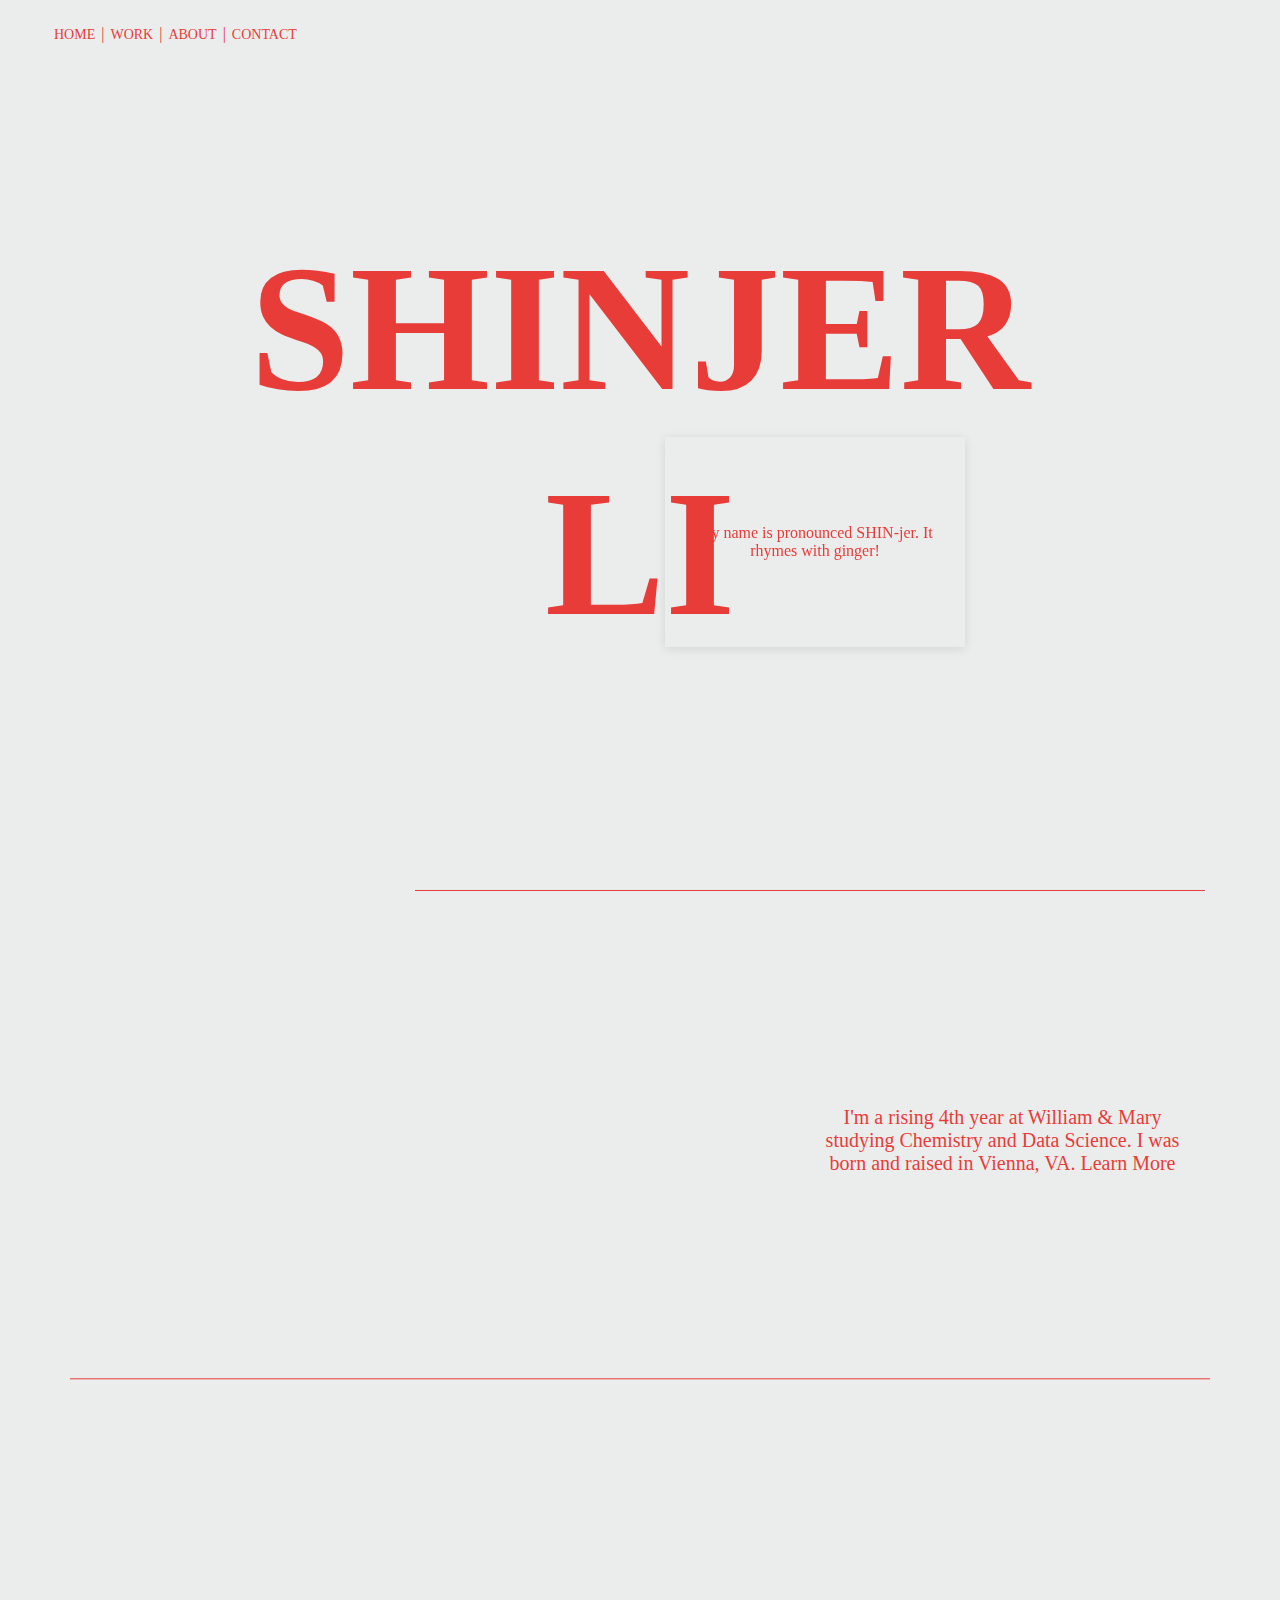
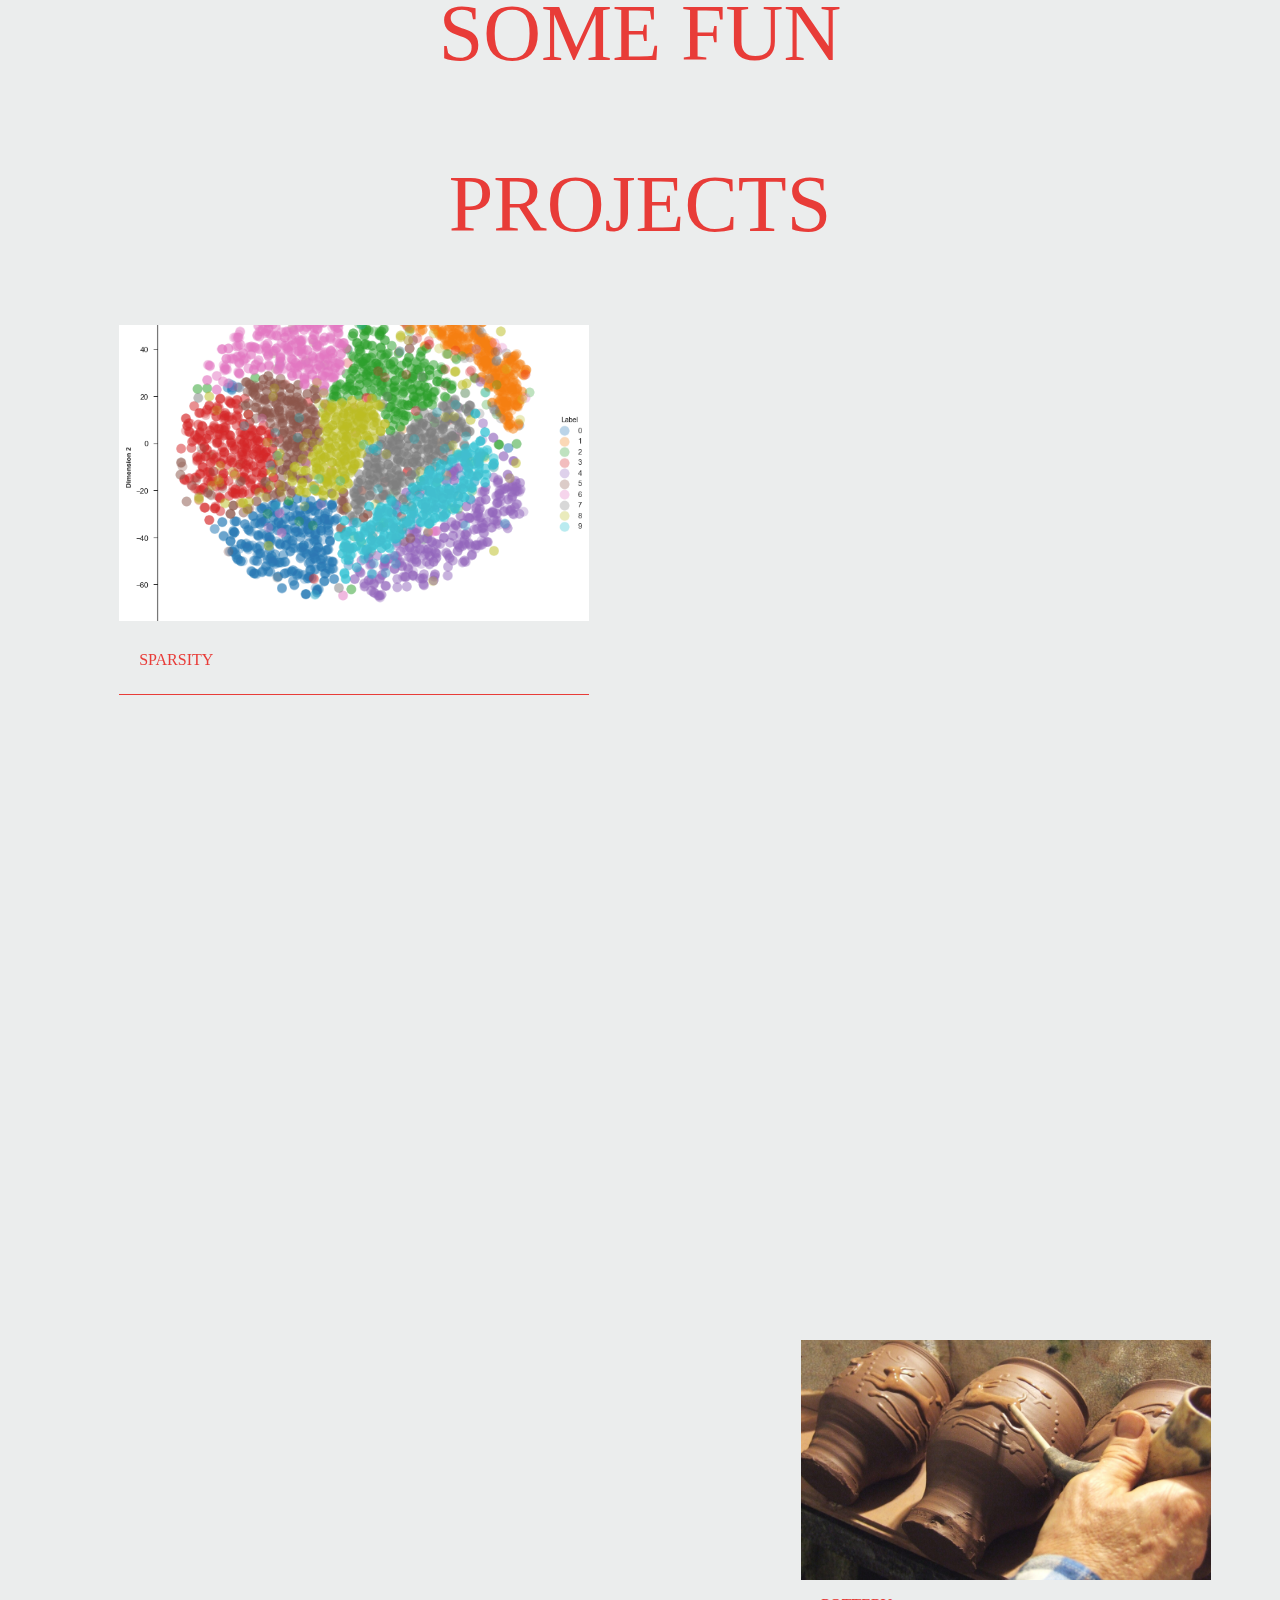
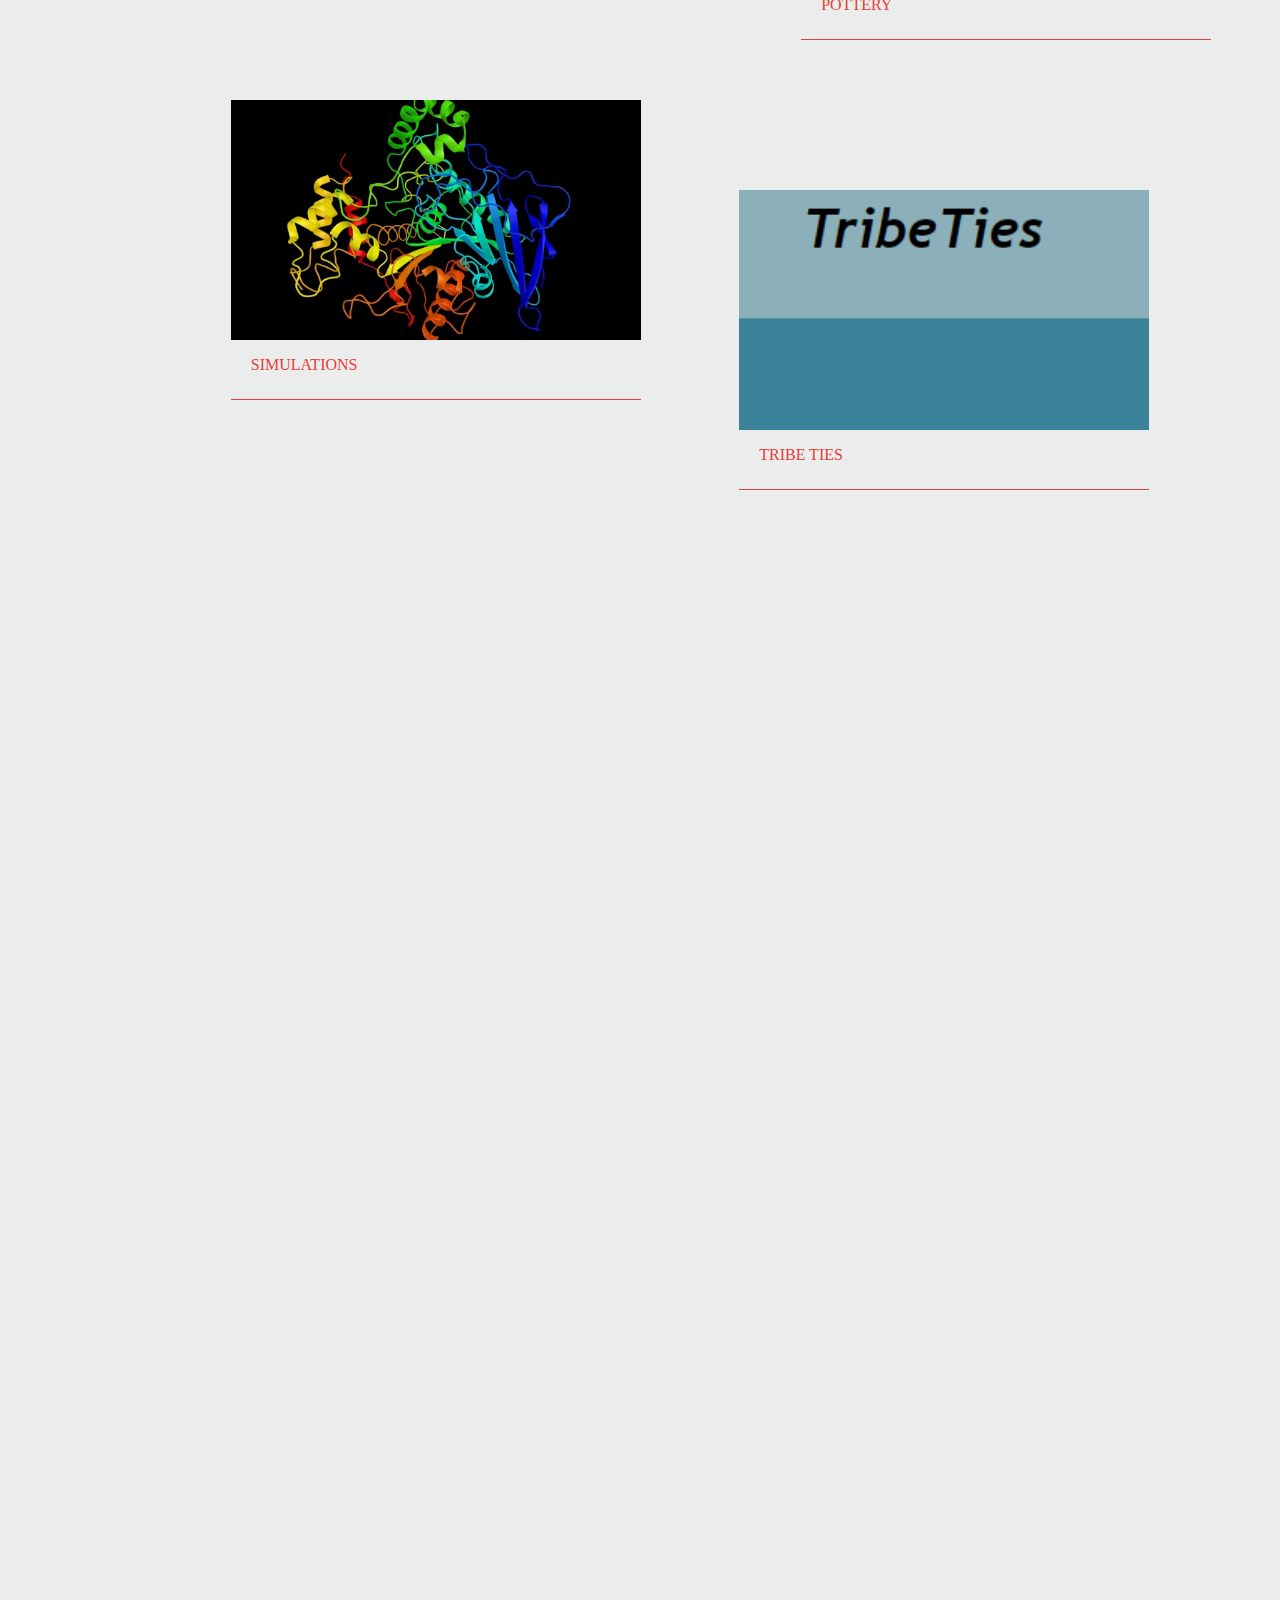
==== index.html @ 1634ab03 "added more projects" ====
<!DOCTYPE html>
<html lang="en">

<head>
    <meta charset="UTF-8">
    <meta name="viewport" content="width=device-width, initial-scale=1.0">
    <title>Color Changing Website with Navigation</title>
    <link rel="stylesheet" href="styles.css">
</head>

<body>
    <header>
        <nav>
            <ul>
                <li><a href="index.html">HOME</a></li>
                <li><a href="work.html">WORK</a></li>
                <li><a href="about.html">ABOUT</a></li>
                <li><a href="contact.html">CONTACT</a></li>
            </ul>
        </nav>
    </header>
    <main>
        <div id="content">
            <h1 id="shinjer">SHIN<span class="highlight">J</span>E<span class="highlight">R</span></h1>
            <h1 id="li">LI</h1>
            <div id="rect-one">
                <p>My name is pronounced SHIN-jer. It rhymes with ginger!</p>
            </div>
            <div class="spacer"></div>
            <div id="rect-two">
                <div class="google-maps">
                    <!-- Replace 'path/to/image.jpg' with the actual path to your image -->
                    <iframe src="https://www.google.com/maps/embed?pb=!1m18!1m12!1m3!1d236309.97588151222!2d-77.24755934429285!3d38.90389810116761!2m3!1f0!2f0!3f0!3m2!1i1024!2i768!4f13.1!3m3!1m2!1s0x89b649671c566aef%3A0x2fc10cb0571036ba!2sVienna%2C%20VA%2022180!5e0!3m2!1sen!2sus!4v1723239219614!5m2!1sen!2sus" width="350" height="450" style="border:0;" allowfullscreen="" loading="lazy" referrerpolicy="no-referrer-when-downgrade"></iframe>
                </div>
                <div class="text-container">
                    <p>I'm a rising 4th year at William & Mary studying Chemistry and Data Science. I was born and raised in Vienna, VA. Learn More</p>
                </div>
            </div>
            <div id="rect-three">
                <p>SOME FUN</p>
                <p>PROJECTS</p>
            </div>
            <!-- Sparsity, pottery, MDSim, tribeties-->
            <div id="sparsity-box">
                <p>SPARSITY</p>
            </div>
            <div id="pottery-box">
                <p>POTTERY</p>
            </div>
            <div id="mdsim-box">
                <p>SIMULATIONS</p>
            </div>
            <div id="tribeties-box">
                <p>TRIBE TIES</p>
            </div>



        </div>
    </main>
    <div id="ripple-container"></div>
    <script src="script.js"></script>
</body>

</html>
---- styles.css ----
html {
    scroll-behavior: smooth;
}

body {
    font-family: Georgia, 'Times New Roman', Times, serif;
    margin: 0;
    padding: 0;
    transition: background-color 0.5s, color 0.5s;
    overflow-x: hidden;
    min-height: 100vh;
    display: flex;
    flex-direction: column;
    position: relative; 
    z-index: 0; 
    height: 800vh;
}

header {
    position: fixed;
    top: 0;
    left: 0;
    width: 100%;
    z-index: 1000;
    transition: background-color 0.5s, color 0.5s;
}

header::after {
    content: "";
    position: absolute;
    bottom: 0;
    left: 5%;
    width: 90%;
    height: 1.5px; /* Adjust the height of the line */
    background-color: var(--first-rect-font); /* Adjust the color of the line */
    transform: scaleY(0); /* Initially hide the line */
    transition: background-color 0.5s, color 0.5s; /* Smooth transition */
    z-index: -1; /* Place it behind other header content */
}

header.scrolled::after {
    transform: scaleY(1); /* Show the line when scrolled */
}


nav ul {
    list-style-type: none;
    padding: 0 0 0 -40px;
    margin: 12px;
    display: flex;
    justify-content: flex-start;
}

nav ul li {
    margin: 0 2px; /* Reduced margin to bring headers closer together */
}

nav ul li:not(:last-child)::after {
    content: " | "; /* Adds the | separator after each list item except the last */
    margin-left: 2px; /* Adjust the space between the text and the | */
    margin-right: 2px; /* Adjust the space after the | */
}

nav ul li a {
    text-decoration: none;
    color: inherit;
    padding: 15px 0px;
    display: inline-block;
    font-size: 14px; /* Adjusts the font size */
}



main {
    flex-grow: 1;
    padding: 80px 20px 20px;
    position: relative;
}

#content {
    text-align: center;
    position: relative;
    /* z-index: 2; */
}

#shinjer {
    position: fixed;
    left: 50%;
    transform: translateX(-50%);
    margin: 0;
    font-size: 180px;
    z-index: 1; /* Behind the rectangle but above the background */
    top: 25%;
    /* color: transparent; */
    -webkit-text-stroke: 0px var(--first-rect-font); /* Adds a black outline to the text */
}

#li {
    position: fixed;
    left: 50%;
    transform: translateX(-50%);
    margin: 0;
    font-size: 180px;
    z-index: 3; /* Behind the rectangle but above the background */
    top: 50%;
    /* color: transparent; */
    -webkit-text-stroke: 0px var(--first-rect-font); /* Adds a black outline to the text */
}


/*
.highlight {
    position: relative;
    color: blue;
    /* z-index: 5; Above the rectangle */


#rect-one {
    width: 300px; /* Set the width and height to be the same for a sphere */
    height: 210px;
    right: 0;
    background-color: var(--first-rect-bg); /* Color of the sphere */
    color: var(--first-rect-font);
    position: relative; /* Ensures it is fixed to the right side of the screen */
    top: 50%; /* Center vertically based on the top position */
    transform: translateX(215%) translateY(170%); /* Center it vertically */
    z-index: 2; /* Ensures the sphere covers the fixed text */
    display: flex;
    align-items: center;
    justify-content: justify;
    box-shadow: 0 2px 10px rgba(0, 0, 0, 0.1);
    padding: 20px; /* Padding inside the rectangle */
    box-sizing: border-box;
    transition: background-color 0.5s, color 0.5s;
}

.spacer {
    height: -100px; /* Height of the space */
}

#rect-two {
    margin-top: -250px;
    width: 790px;
    height: 500px;
    right: 0;
    background-color: var(--first-rect-bg);
    color: var(--first-rect-font);
    position: relative;
    transform: translateX(50%) translateY(170%);
    z-index: 4;
    display: flex;
    /* box-shadow: 0 2px 10px rgba(0, 0, 0, 0.1); */
    padding: 20px;
    box-sizing: border-box;
    overflow: hidden; /* Hide content that overflows the container */
    font-size: 20px;
    text-align: left;
    justify-content: flex-start;
    align-items: flex-start; 
    transition: background-color 0.5s, color 0.5s;
}

#rect-two::before {
    content: '';
    position: absolute;
    left: 50%;
    width: 100vw;
    height: 1px;
    background-color: var(--first-rect-font); /* Adjust color as needed */
    transform: translateX(-50%);
    top: 0;
    transition: background-color 0.5s, color 0.5s;
}


.google-maps {
    flex: 1;
    height: 100%;
    overflow: hidden; /* Ensure the image fits within its container */
}

.google-maps img {
    width: 110%;
    height: auto; /* Maintain aspect ratio */
    display: block; /* Remove bottom space under the image */
}

.text-container {
    flex: 1;
    height: 100%;
    display: flex;
    align-items: center;
    justify-content: center;
    padding-left: 20px; /* Optional: Adjust spacing between image and text */
    overflow: hidden; /* Hide overflow text if any */
    text-align: center; /* Center text horizontally */
}

#rect-three {
    padding-top: 130px;
    width: 1200px;
    height: 700px;
    background-color: var(--first-rect-bg);
    color: var(--first-rect-font);
    position: relative;
    top: 50%; 
    left: 50%;
    transform: translateX(-50%) translateY(95%);
    z-index: 5;
    display: block;
    align-items: center;
    justify-content: center;
    font-size: 80px;
    transition: background-color 0.5s, color 0.5s;
}

#rect-three::before {
    content: '';
    position: absolute;
    left: 2.5%;
    width: 95%;
    height: 1px;
    background-color: var(--first-rect-font);
    top: 0;
}

#sparsity-box {
    width: 470px;
    height: 370px;
    background-color: var(--first-rect-bg);
    color: var(--first-rect-font);
    position: relative;
    top: 50%;
    left: 8%;
    /* transform: translateY(300%); */
    z-index: 6;
    display: flex;
    align-items: flex-end;
    justify-content: left;
    /* box-shadow: 0 2px 10px rgba(0, 0, 0, 0.1); */
    padding: 10px;
    padding-left: 20px;
    box-sizing: border-box;
    overflow: hidden;
    transition: background-color 0.5s, color 0.5s;
}

#sparsity-box::before {
    content: '';
    position: absolute;
    top: 0;
    left: 0;
    right: 0;
    height: 80%; /* Adjust this value to control the image height */
    background: url('tsne.png') no-repeat center center;
    background-size: cover;
    z-index: -1;
}

#sparsity-box::after {
    content: '';
    position: absolute;
    bottom: 0;
    left: 0;
    width: 100%;
    height: 1.5px;
    background-color: var(--first-rect-font); /* Use the font color for the line */
    z-index: 1;
    transition: background-color 0.5s, color 0.5s;
}

#pottery-box {
    width: 410px;
    height: 300px;
    background-color: var(--first-rect-bg);
    color: var(--first-rect-font);
    position: relative;
    top: 50%;
    left: 63%;
    transform: translateY(400%);
    z-index: 6;
    display: flex;
    align-items: flex-end;
    justify-content: left;
    /* box-shadow: 0 2px 10px rgba(0, 0, 0, 0.1); */
    padding: 10px;
    padding-left: 20px;
    box-sizing: border-box;
    overflow: hidden;
    transition: background-color 0.5s, color 0.5s;
}

#pottery-box::before {
    content: '';
    position: absolute;
    top: 0;
    left: 0;
    right: 0;
    height: 80%; /* Adjust this value to control the image height */
    background: url('pottery.jpg') no-repeat center center;
    background-size: cover;
    z-index: -1;
}

#pottery-box::after {
    content: '';
    position: absolute;
    bottom: 0;
    left: 0;
    width: 100%;
    height: 1.5px;
    background-color: var(--first-rect-font); /* Use the font color for the line */
    z-index: 1;
    transition: background-color 0.5s, color 0.5s;
}

#mdsim-box {
    width: 410px;
    height: 300px;
    background-color: var(--first-rect-bg);
    color: var(--first-rect-font);
    position: relative;
    top: 50%;
    left: 17%;
    transform: translateY(420%);
    z-index: 6;
    display: flex;
    align-items: flex-end;
    justify-content: left;
    /* box-shadow: 0 2px 10px rgba(0, 0, 0, 0.1); */
    padding: 10px;
    padding-left: 20px;
    box-sizing: border-box;
    overflow: hidden;
    transition: background-color 0.5s, color 0.5s;
}

#mdsim-box::before {
    content: '';
    position: absolute;
    top: 0;
    left: 0;
    right: 0;
    height: 80%; /* Adjust this value to control the image height */
    background: url('protein.png') no-repeat center center;
    background-size: cover;
    z-index: -1;
}

#mdsim-box::after {
    content: '';
    position: absolute;
    bottom: 0;
    left: 0;
    width: 100%;
    height: 1.5px;
    background-color: var(--first-rect-font); /* Use the font color for the line */
    z-index: 1;
    transition: background-color 0.5s, color 0.5s;
}

#tribeties-box {
    width: 410px;
    height: 300px;
    background-color: var(--first-rect-bg);
    color: var(--first-rect-font);
    position: relative;
    top: 50%;
    left: 58%;
    transform: translateY(350%); 
    /* transformY was 350% when relative */
    z-index: 6;
    display: flex;
    align-items: flex-end;
    justify-content: left;
    /* box-shadow: 0 2px 10px rgba(0, 0, 0, 0.1); */
    padding: 10px;
    padding-left: 20px;
    box-sizing: border-box;
    overflow: hidden;
    transition: background-color 0.5s, color 0.5s;
}

#tribeties-box::before {
    content: '';
    position: absolute;
    top: 0;
    left: 0;
    right: 0;
    height: 80%; /* Adjust this value to control the image height */
    background: url('tribeties.png') no-repeat center center;
    background-size: cover;
    z-index: -1;
}

#tribeties-box::after {
    content: '';
    position: absolute;
    bottom: 0;
    left: 0;
    width: 100%;
    height: 1.5px;
    background-color: var(--first-rect-font); /* Use the font color for the line */
    z-index: 1;
    transition: background-color 0.5s, color 0.5s;
}

.scroll-container {
    height: 100vh; /* Adjust as needed */
    overflow-y: scroll;
    scroll-behavior: smooth;
}

#ripple-container {
    position: fixed;
    top: 0;
    left: 0;
    width: 100%;
    height: 100%;
    pointer-events: none;
    z-index: 999;
}

.ripple {
    position: absolute;
    border: 2px solid;
    border-radius: 50%;
    animation: ripple-effect 0.5s linear;
    opacity: 0.5;
}

@keyframes ripple-effect {
    to {
        transform: scale(15);
        opacity: 0;
    }
}

/* Custom Scrollbar */
::-webkit-scrollbar {
    width: 12px;
}

::-webkit-scrollbar-thumb {
    background-color: var(--scrollbar-thumb); /* Thumb color matches the font */
    border-radius: 0; /* Rectangular shape */
    border: 3px solid transparent; /* Space between the thumb and track */
    background-clip: padding-box; /* Ensures thumb remains within bounds */
}

::-webkit-scrollbar-track {
    background-color: var(--scrollbar-bg); /* Track color matches the background */
}

/* Firefox support */
body {
    scrollbar-color: var(--scrollbar-thumb) var(--scrollbar-bg); /* Thumb color and track color */
    scrollbar-width: thin;
}
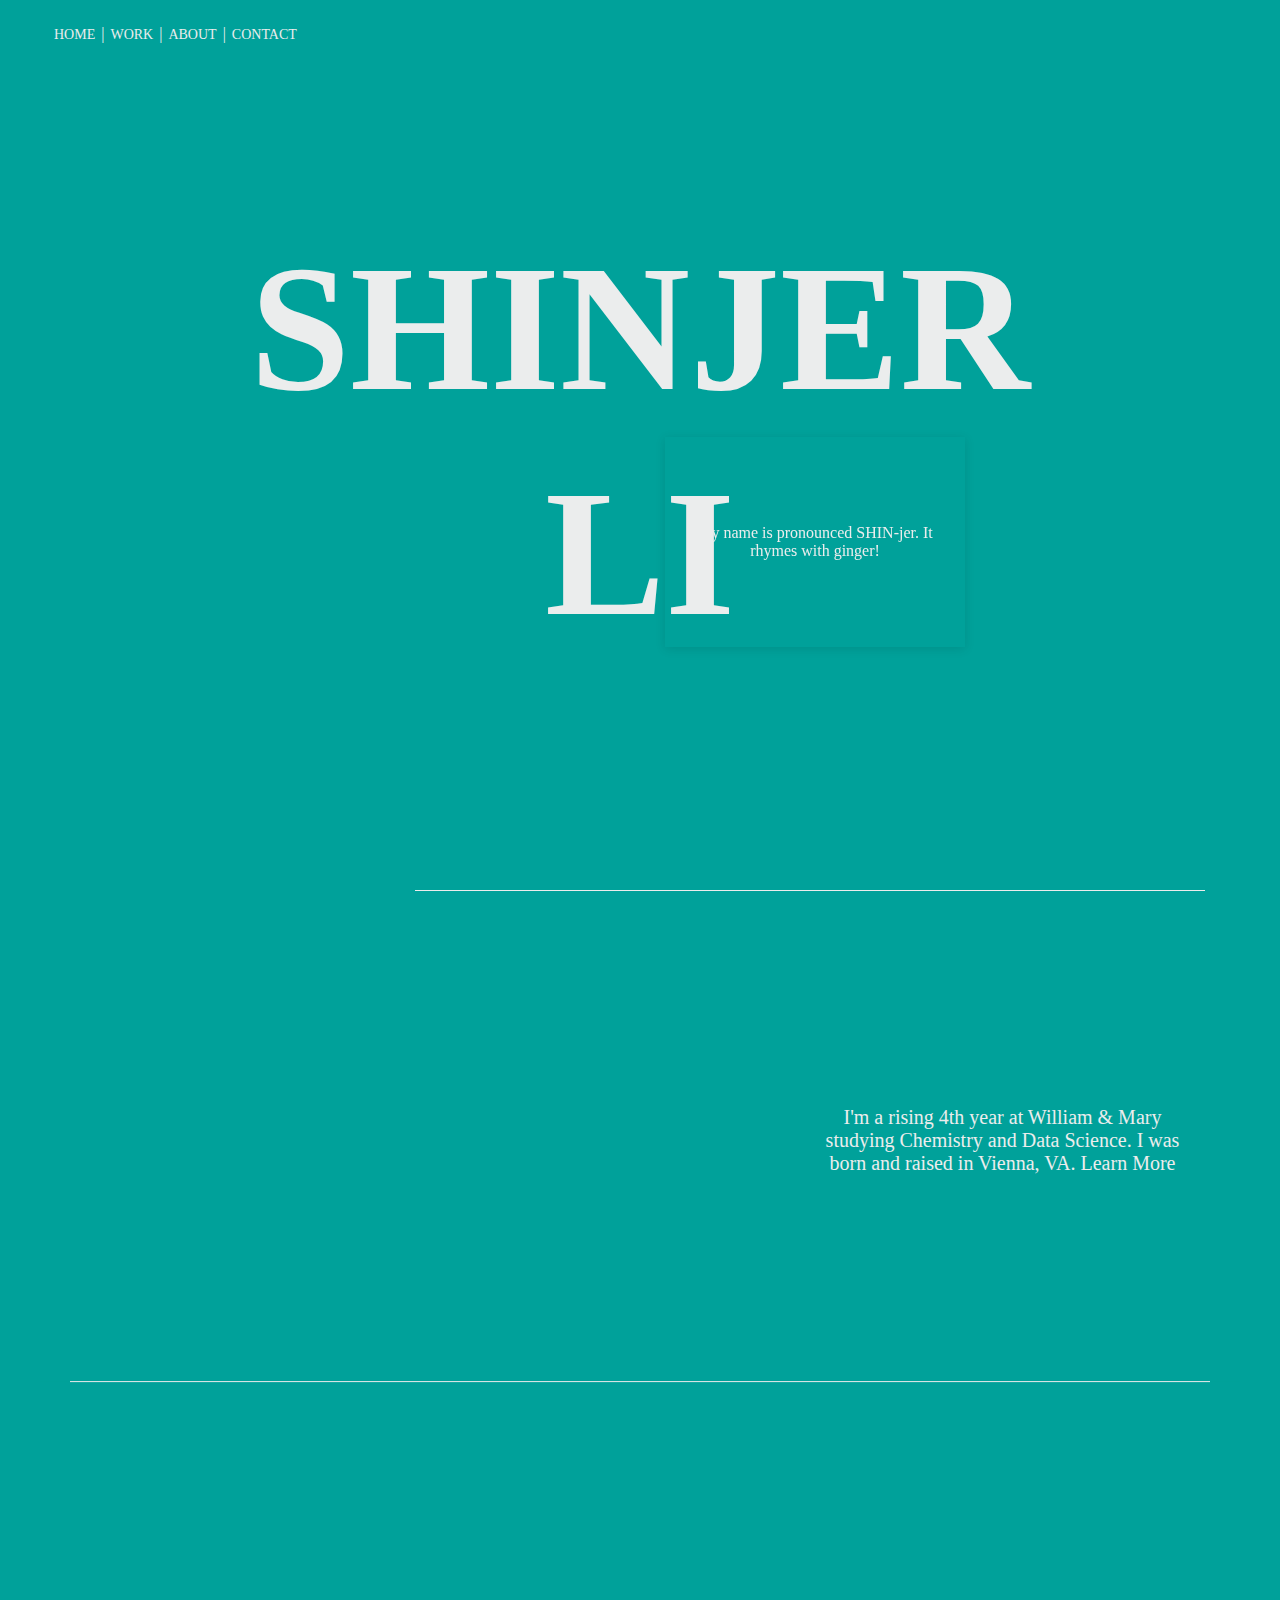
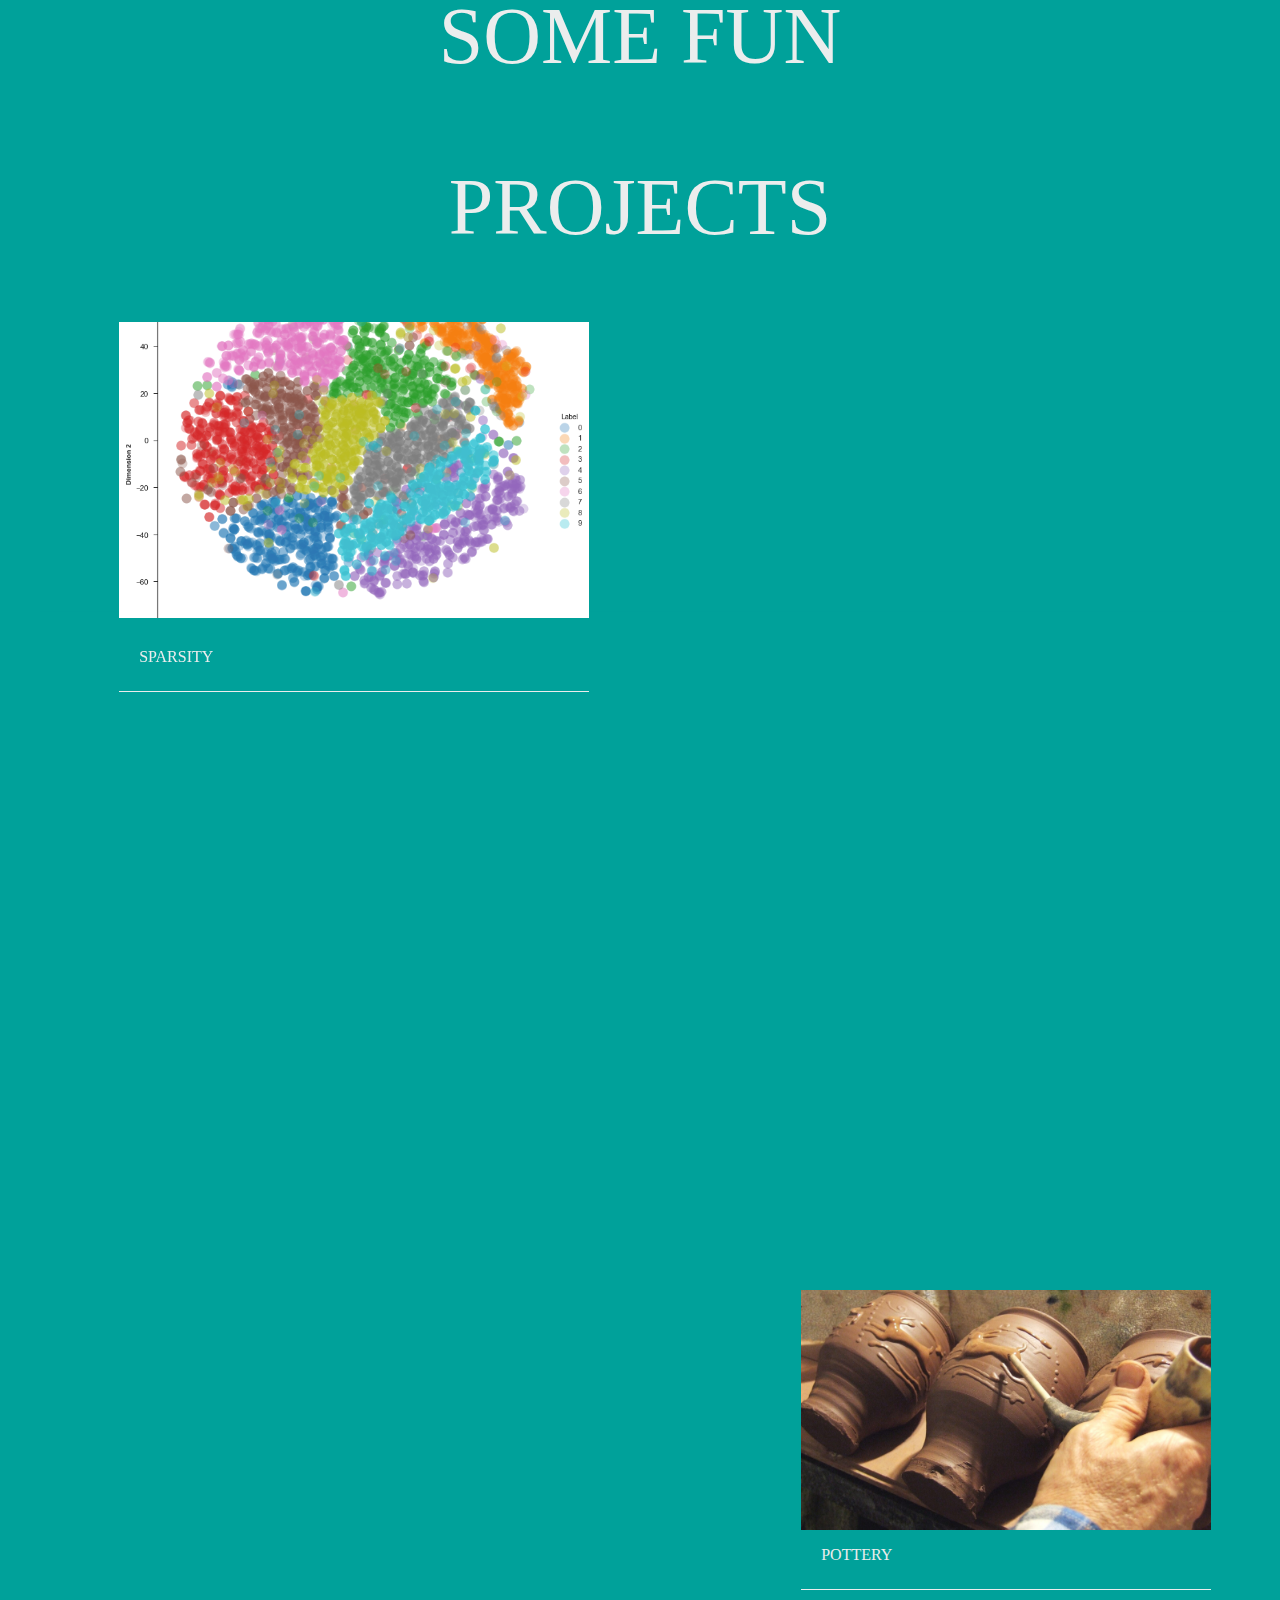
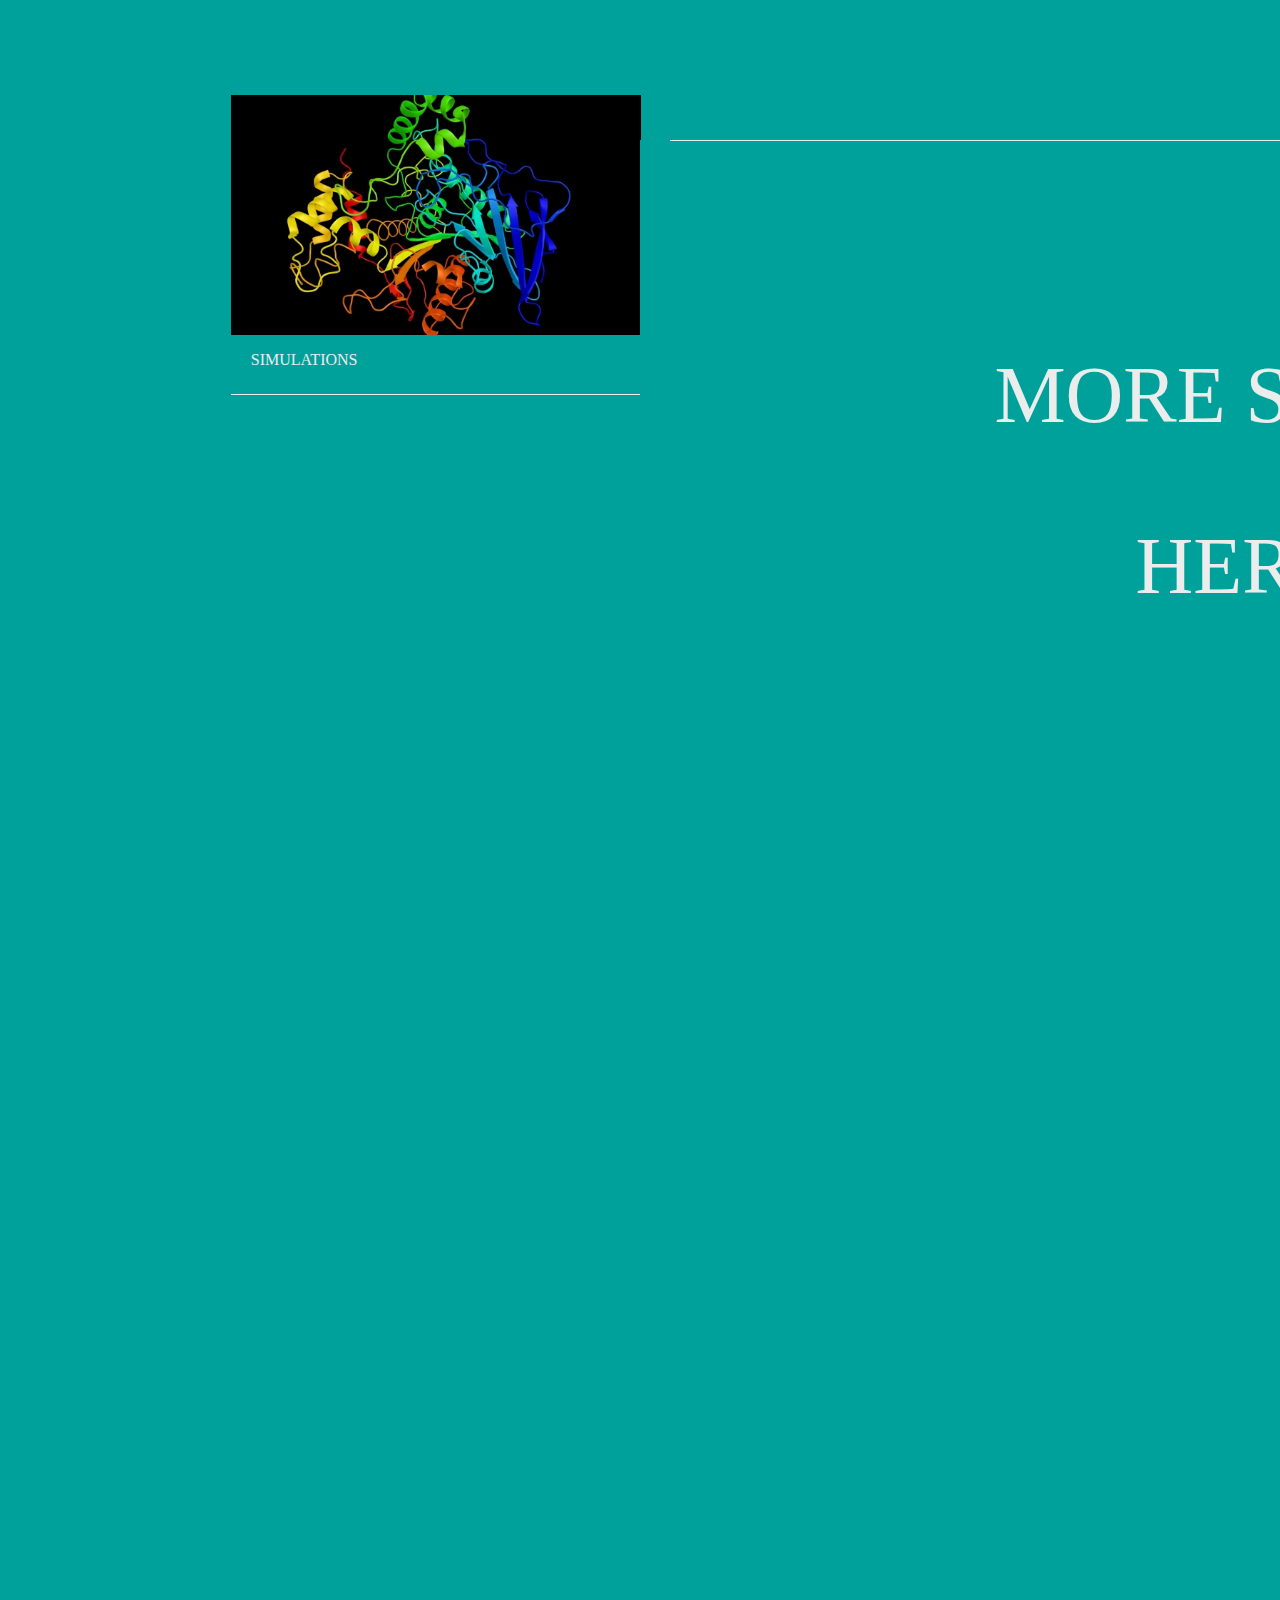
==== commit da48157a: "fixed scrolling" ====
--- a/index.html
+++ b/index.html
@@ -26,7 +26,7 @@
             <div id="rect-one">
                 <p>My name is pronounced SHIN-jer. It rhymes with ginger!</p>
             </div>
-            <div class="spacer"></div>
+            <div class="spacer1"></div>
             <div id="rect-two">
                 <div class="google-maps">
                     <!-- Replace 'path/to/image.jpg' with the actual path to your image -->
@@ -53,6 +53,11 @@
             <div id="tribeties-box">
                 <p>TRIBE TIES</p>
             </div>
+            <div class="spacer2"></div>
+            <div id="rect-four">
+                <p>MORE STUFF</p>
+                <p>HERE</p>
+            </div>
 
 
 
--- a/styles.css
+++ b/styles.css
@@ -13,7 +13,7 @@
     flex-direction: column;
     position: relative; 
     z-index: 0; 
-    height: 800vh;
+    height: 900vh;
 }
 
 header {
@@ -134,8 +134,12 @@
     transition: background-color 0.5s, color 0.5s;
 }
 
-.spacer {
-    height: -100px; /* Height of the space */
+.spacer1 {
+    height: 700px; /* Height of the space */
+}
+
+.spacer2 {
+    height: -20px; /* Height of the space */
 }
 
 #rect-two {
@@ -146,7 +150,7 @@
     background-color: var(--first-rect-bg);
     color: var(--first-rect-font);
     position: relative;
-    transform: translateX(50%) translateY(170%);
+    transform: translateX(50%) translateY(30%);
     z-index: 4;
     display: flex;
     /* box-shadow: 0 2px 10px rgba(0, 0, 0, 0.1); */
@@ -205,7 +209,7 @@
     position: relative;
     top: 50%; 
     left: 50%;
-    transform: translateX(-50%) translateY(95%);
+    /* transform: translateX(-50%) translateY(95%); */
     z-index: 5;
     display: block;
     align-items: center;
@@ -277,7 +281,7 @@
     position: relative;
     top: 50%;
     left: 63%;
-    transform: translateY(400%);
+    transform: translateY(150%);
     z-index: 6;
     display: flex;
     align-items: flex-end;
@@ -322,7 +326,7 @@
     position: relative;
     top: 50%;
     left: 17%;
-    transform: translateY(420%);
+    transform: translateY(185%);
     z-index: 6;
     display: flex;
     align-items: flex-end;
@@ -360,15 +364,14 @@
 }
 
 #tribeties-box {
-    width: 410px;
+    width: 330px;
     height: 300px;
     background-color: var(--first-rect-bg);
     color: var(--first-rect-font);
     position: relative;
     top: 50%;
     left: 58%;
-    transform: translateY(350%); 
-    /* transformY was 350% when relative */
+    transform: translateY(120%); 
     z-index: 6;
     display: flex;
     align-items: flex-end;
@@ -405,11 +408,35 @@
     transition: background-color 0.5s, color 0.5s;
 }
 
-.scroll-container {
-    height: 100vh; /* Adjust as needed */
-    overflow-y: scroll;
-    scroll-behavior: smooth;
-}
+#rect-four {
+    padding-top: 130px;
+    width: 1200px;
+    height: 700px;
+    background-color: var(--first-rect-bg);
+    color: var(--first-rect-font);
+    position: relative;
+    top: 50%; 
+    left: 50%;
+    /* transform: translateX(-50%) translateY(175%); */
+    z-index: 7;
+    display: block;
+    align-items: center;
+    justify-content: center;
+    font-size: 80px;
+    transition: background-color 0.5s, color 0.5s;
+}
+
+#rect-four::before {
+    content: '';
+    position: absolute;
+    left: 2.5%;
+    width: 95%;
+    height: 1px;
+    background-color: var(--first-rect-font);
+    top: 0;
+}
+
+
 
 #ripple-container {
     position: fixed;
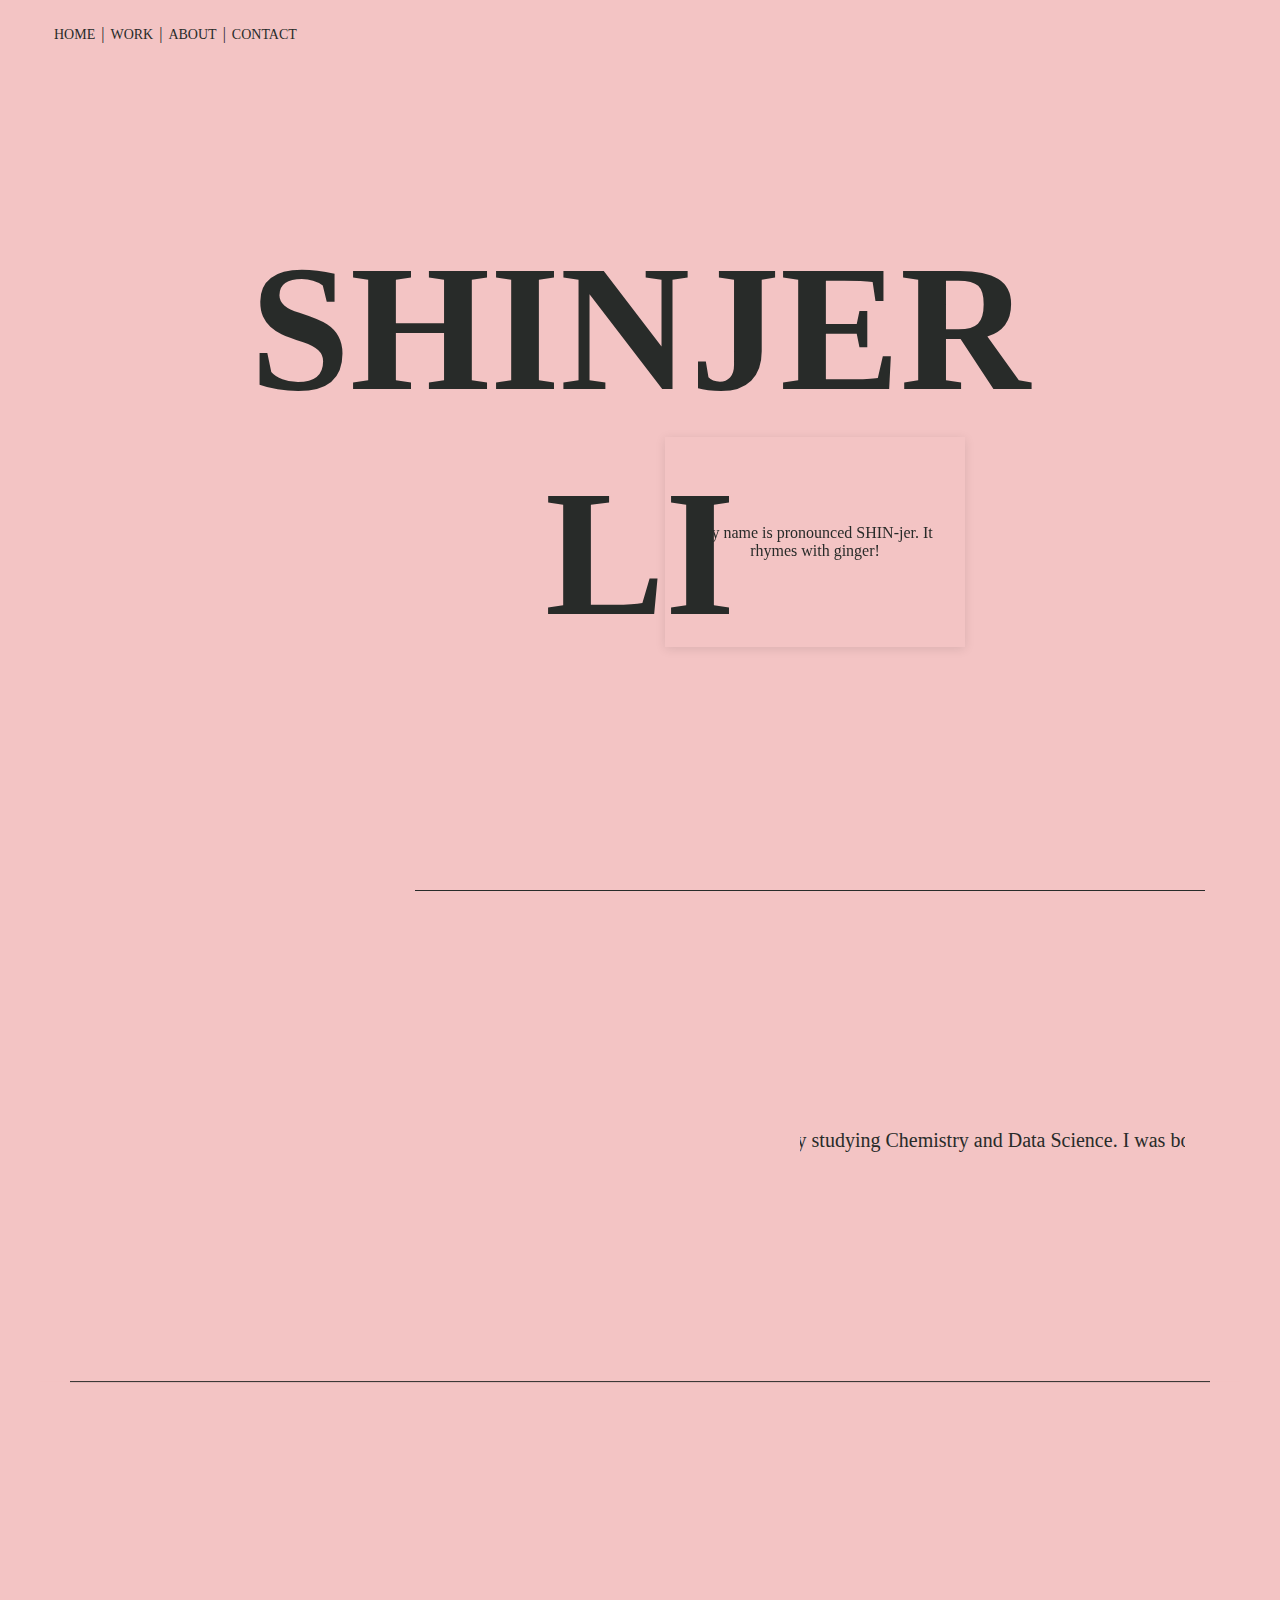
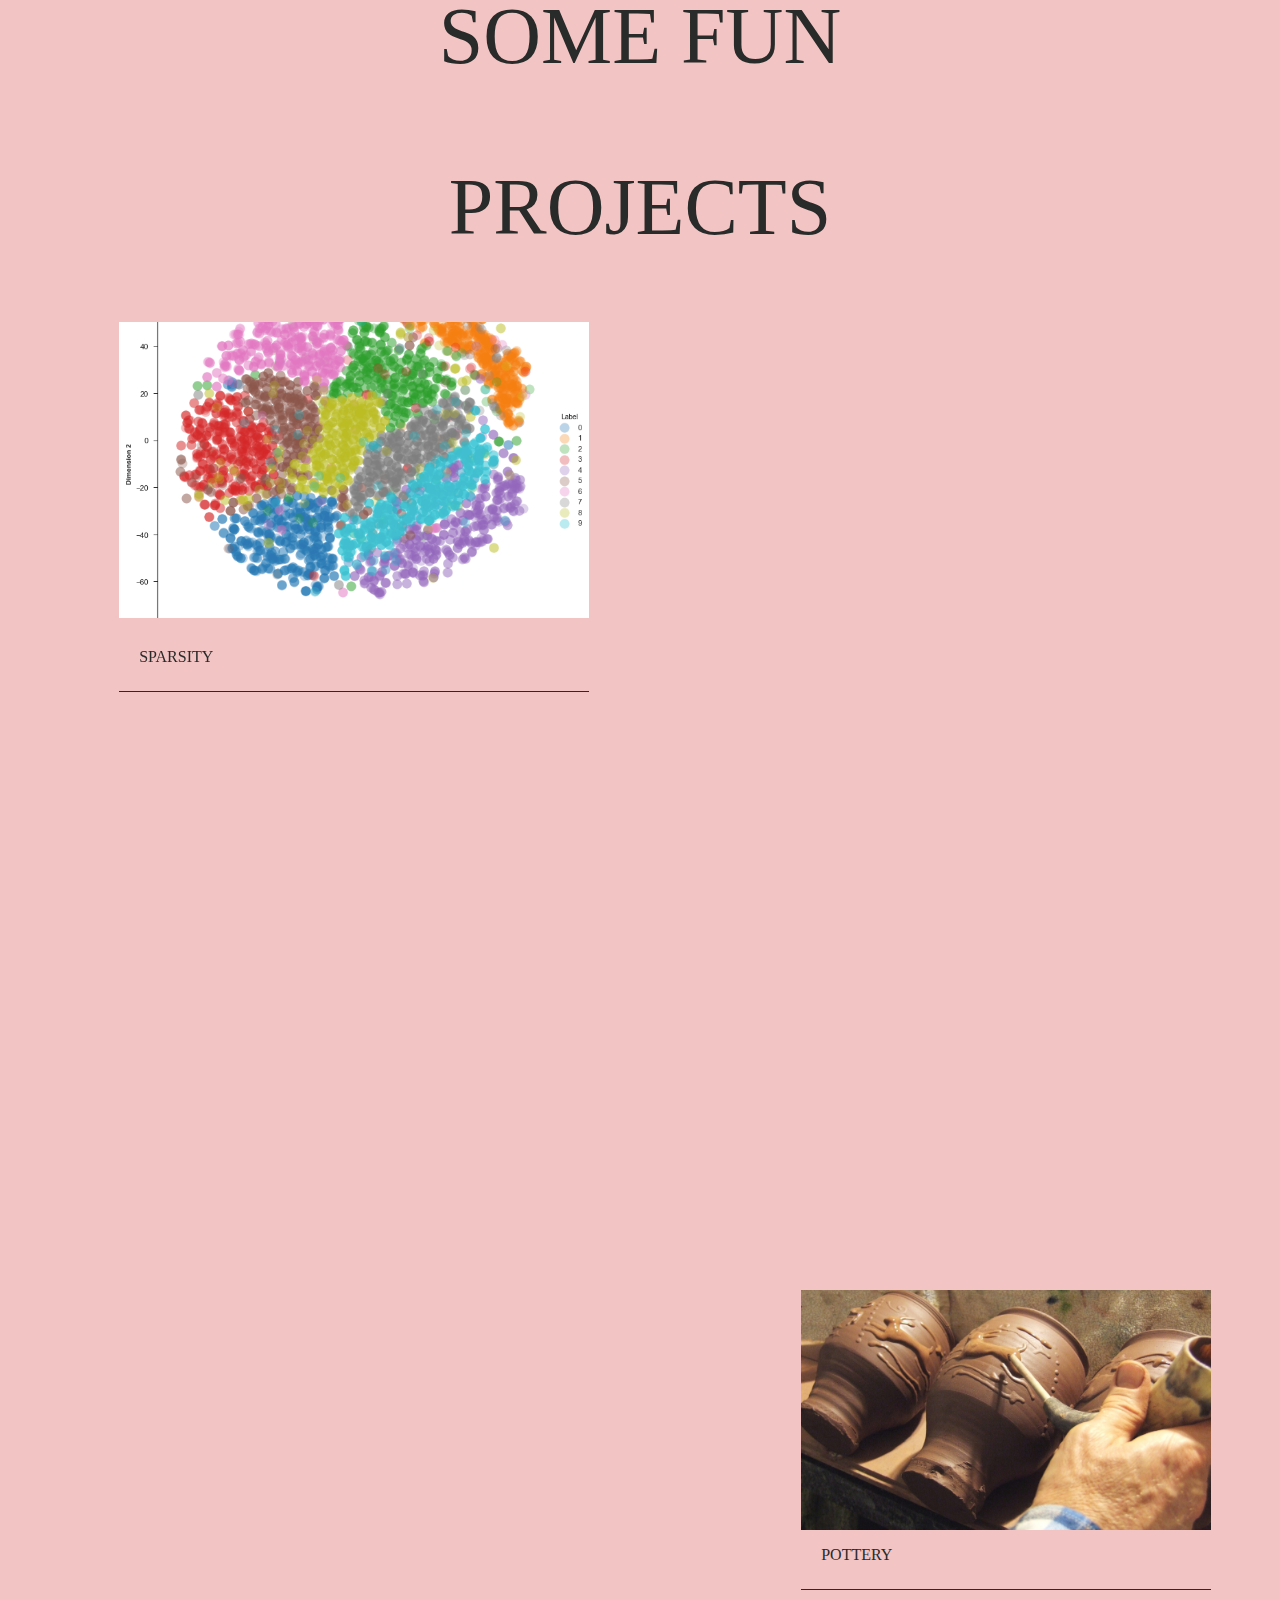
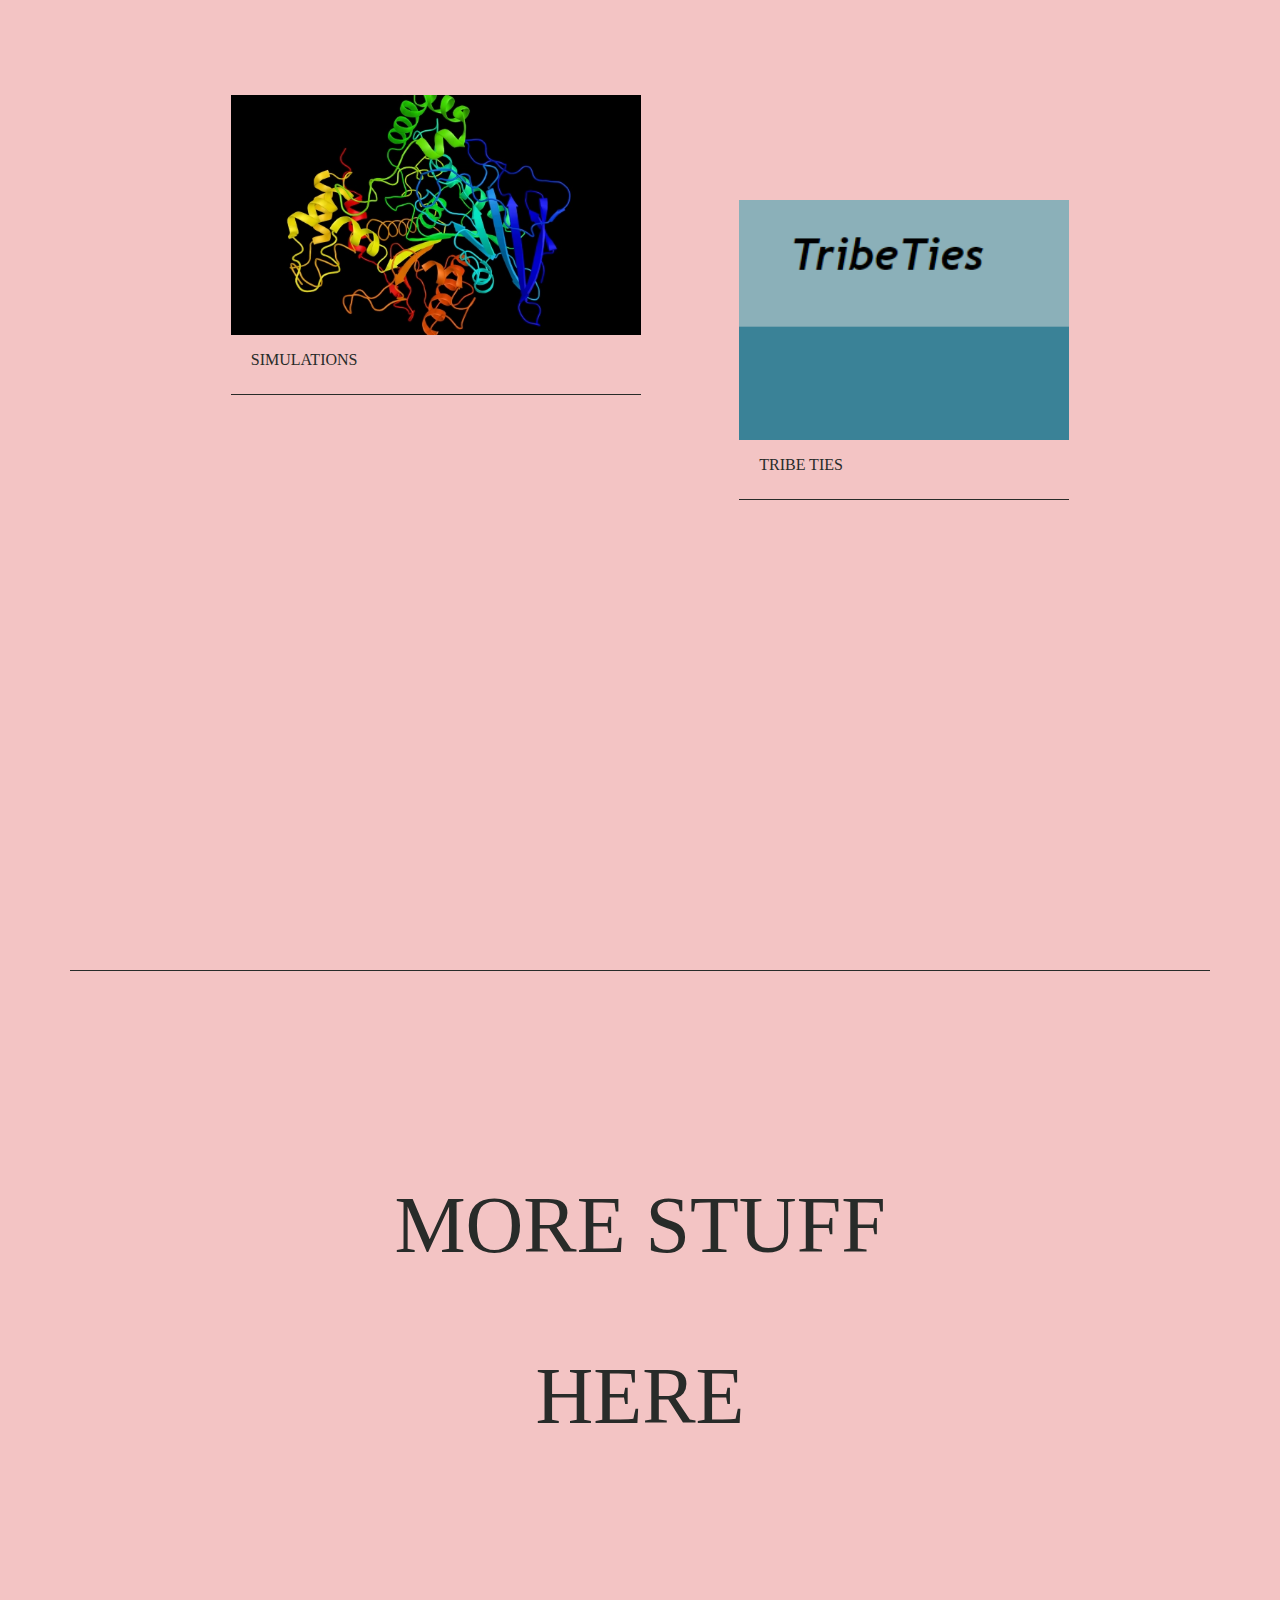
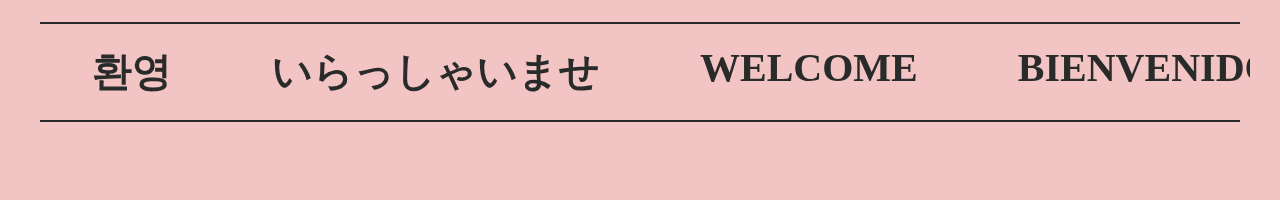
==== commit 4db40a18: "added a welcome" ====
--- a/index.html
+++ b/index.html
@@ -57,7 +57,29 @@
             <div id="rect-four">
                 <p>MORE STUFF</p>
                 <p>HERE</p>
+                <div class="spacer3"></div>
+                <div class="moving-text">
+                    <div class="line1"></div>
+                    <div class="text-container">
+                        <div class="text-group">
+                            <span class="text">WELCOME</span>
+                            <span class="text">BIENVENIDO</span>
+                            <span class="text">欢迎</span>
+                            <span class="text">환영</span>
+                            <span class="text">いらっしゃいませ</span>
+                        </div>
+                        <div class="text-group">
+                            <span class="text">WELCOME</span>
+                            <span class="text">BIENVENIDO</span>
+                            <span class="text">欢迎</span>
+                            <span class="text">환영</span>
+                            <span class="text">いらっしゃいませ</span>
+                        </div>
+                    </div>
+                    <div class="line2"></div>
+                </div>
             </div>
+            
 
 
 
--- a/styles.css
+++ b/styles.css
@@ -13,7 +13,7 @@
     flex-direction: column;
     position: relative; 
     z-index: 0; 
-    height: 900vh;
+    height: 550vh;
 }
 
 header {
@@ -142,6 +142,10 @@
     height: -20px; /* Height of the space */
 }
 
+.spacer3 {
+    height: 100px; /* Height of the space */
+}
+
 #rect-two {
     margin-top: -250px;
     width: 790px;
@@ -160,7 +164,7 @@
     font-size: 20px;
     text-align: left;
     justify-content: flex-start;
-    align-items: flex-start; 
+    align-items: right; 
     transition: background-color 0.5s, color 0.5s;
 }
 
@@ -417,7 +421,7 @@
     position: relative;
     top: 50%; 
     left: 50%;
-    /* transform: translateX(-50%) translateY(175%); */
+    transform: translateX(-50%) translateY(100%);
     z-index: 7;
     display: block;
     align-items: center;
@@ -485,3 +489,56 @@
     scrollbar-width: thin;
 }
 
+.moving-text {
+    position: relative;
+    width: 100%;
+    height: 100px;
+    display: flex;
+    flex-direction: column;
+    justify-content: space-between;
+    align-items: center;
+}
+
+.line1, .line2 {
+    width: 100%;
+    background-color: var(--first-rect-font);
+}
+
+.line1 {
+    height: 1.5px;
+}
+
+.line2 {
+    height: 2px;
+}
+
+.text-container {
+    display: flex;
+    white-space: nowrap;
+    overflow: hidden;
+    width: 100%;
+    position: relative;
+}
+
+.text-group {
+    display: flex;
+    white-space: nowrap;
+    animation: moveText 15s linear infinite;
+    width: max-content; /* Ensure the text-group takes the minimum required width */
+}
+
+.text {
+    font-size: 40px;
+    font-weight: bold;
+    padding: 0 50px;
+}
+
+@keyframes moveText {
+    from {
+        transform: translateX(0);
+    }
+    to {
+        transform: translateX(-100%);
+    }
+}
+
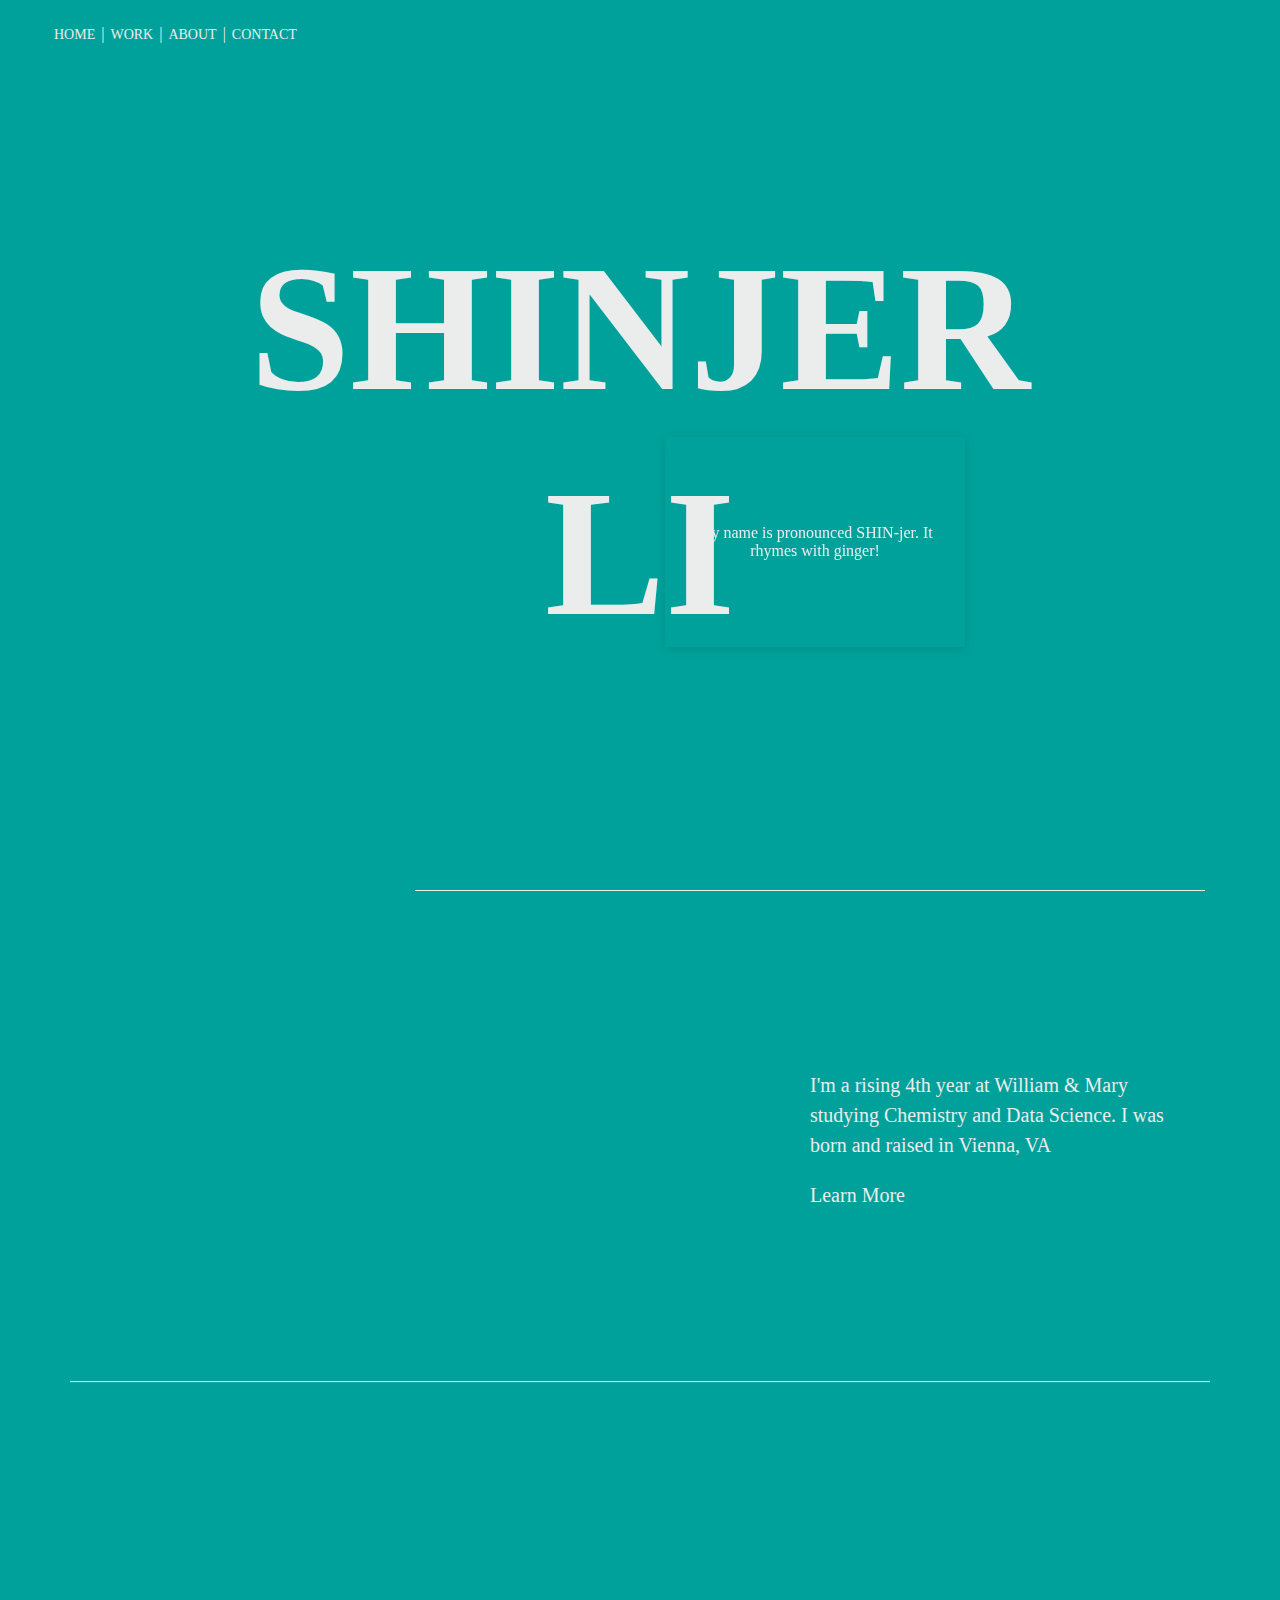
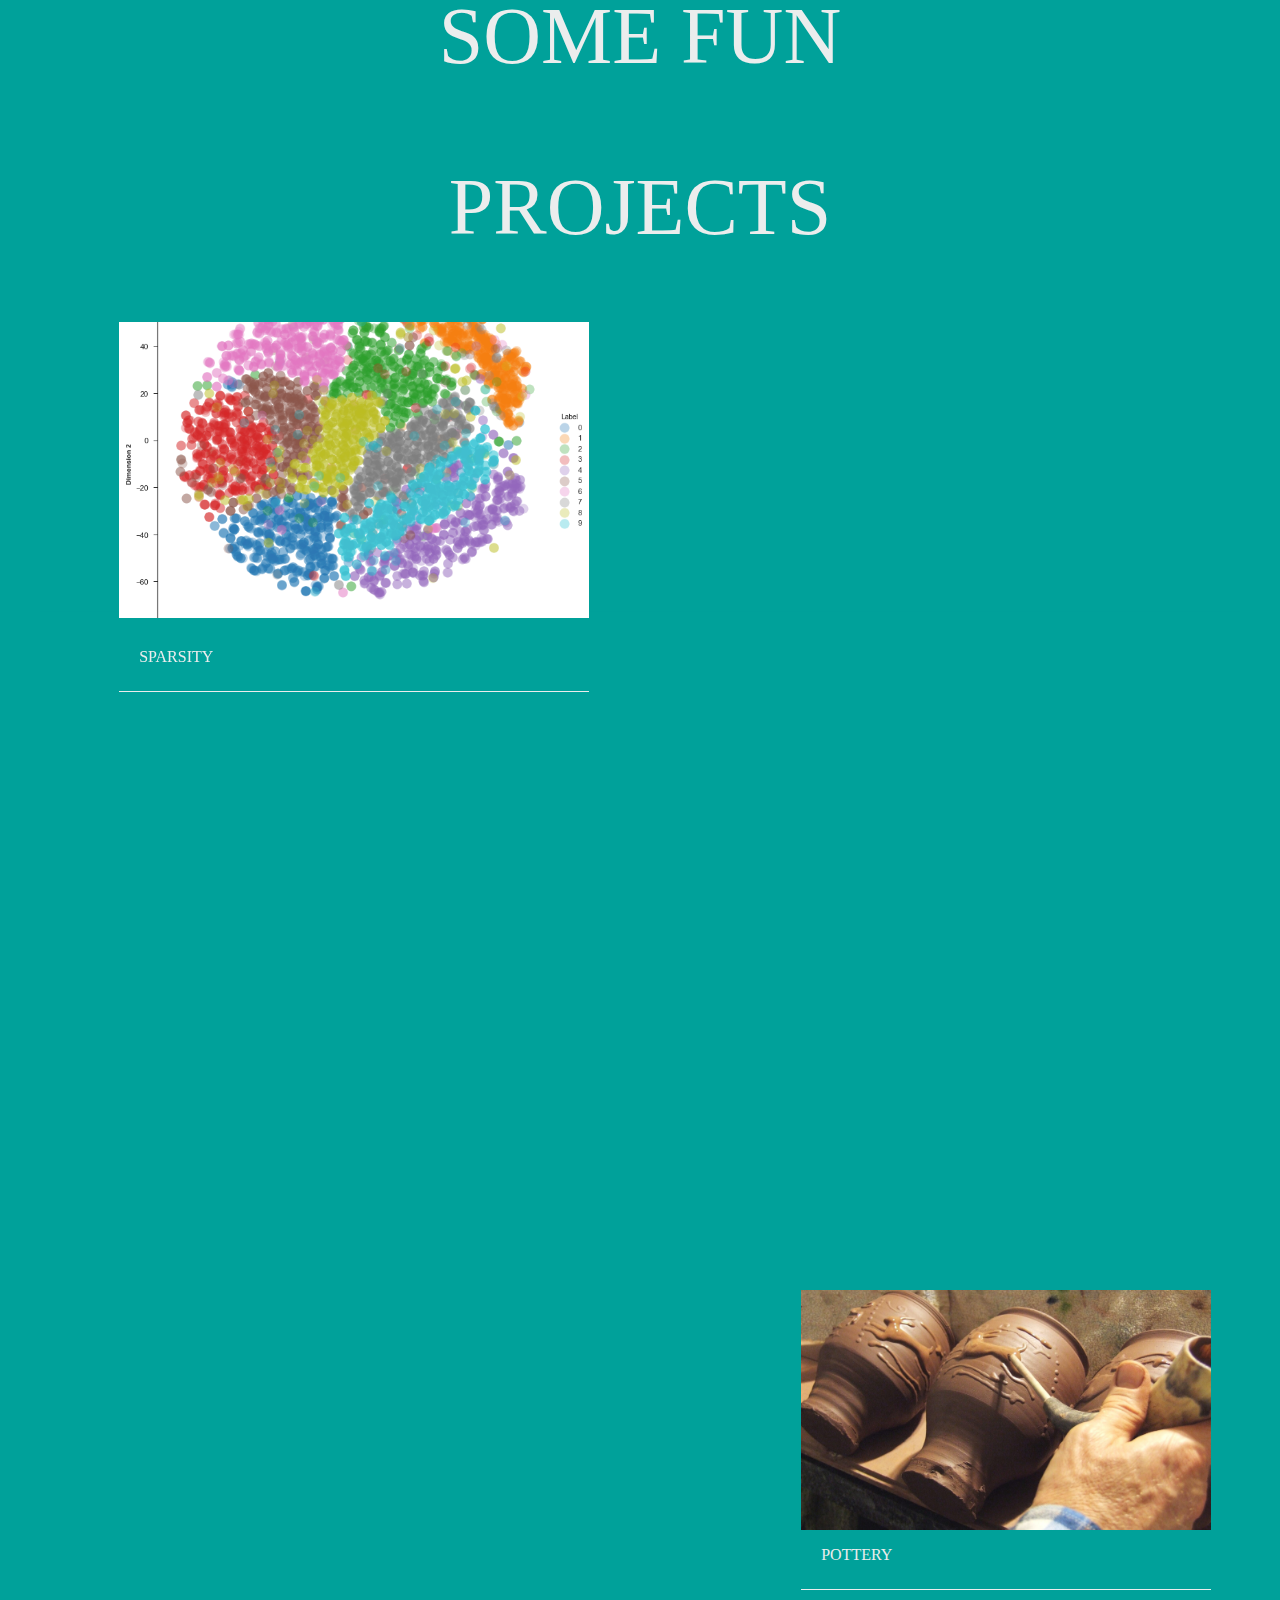
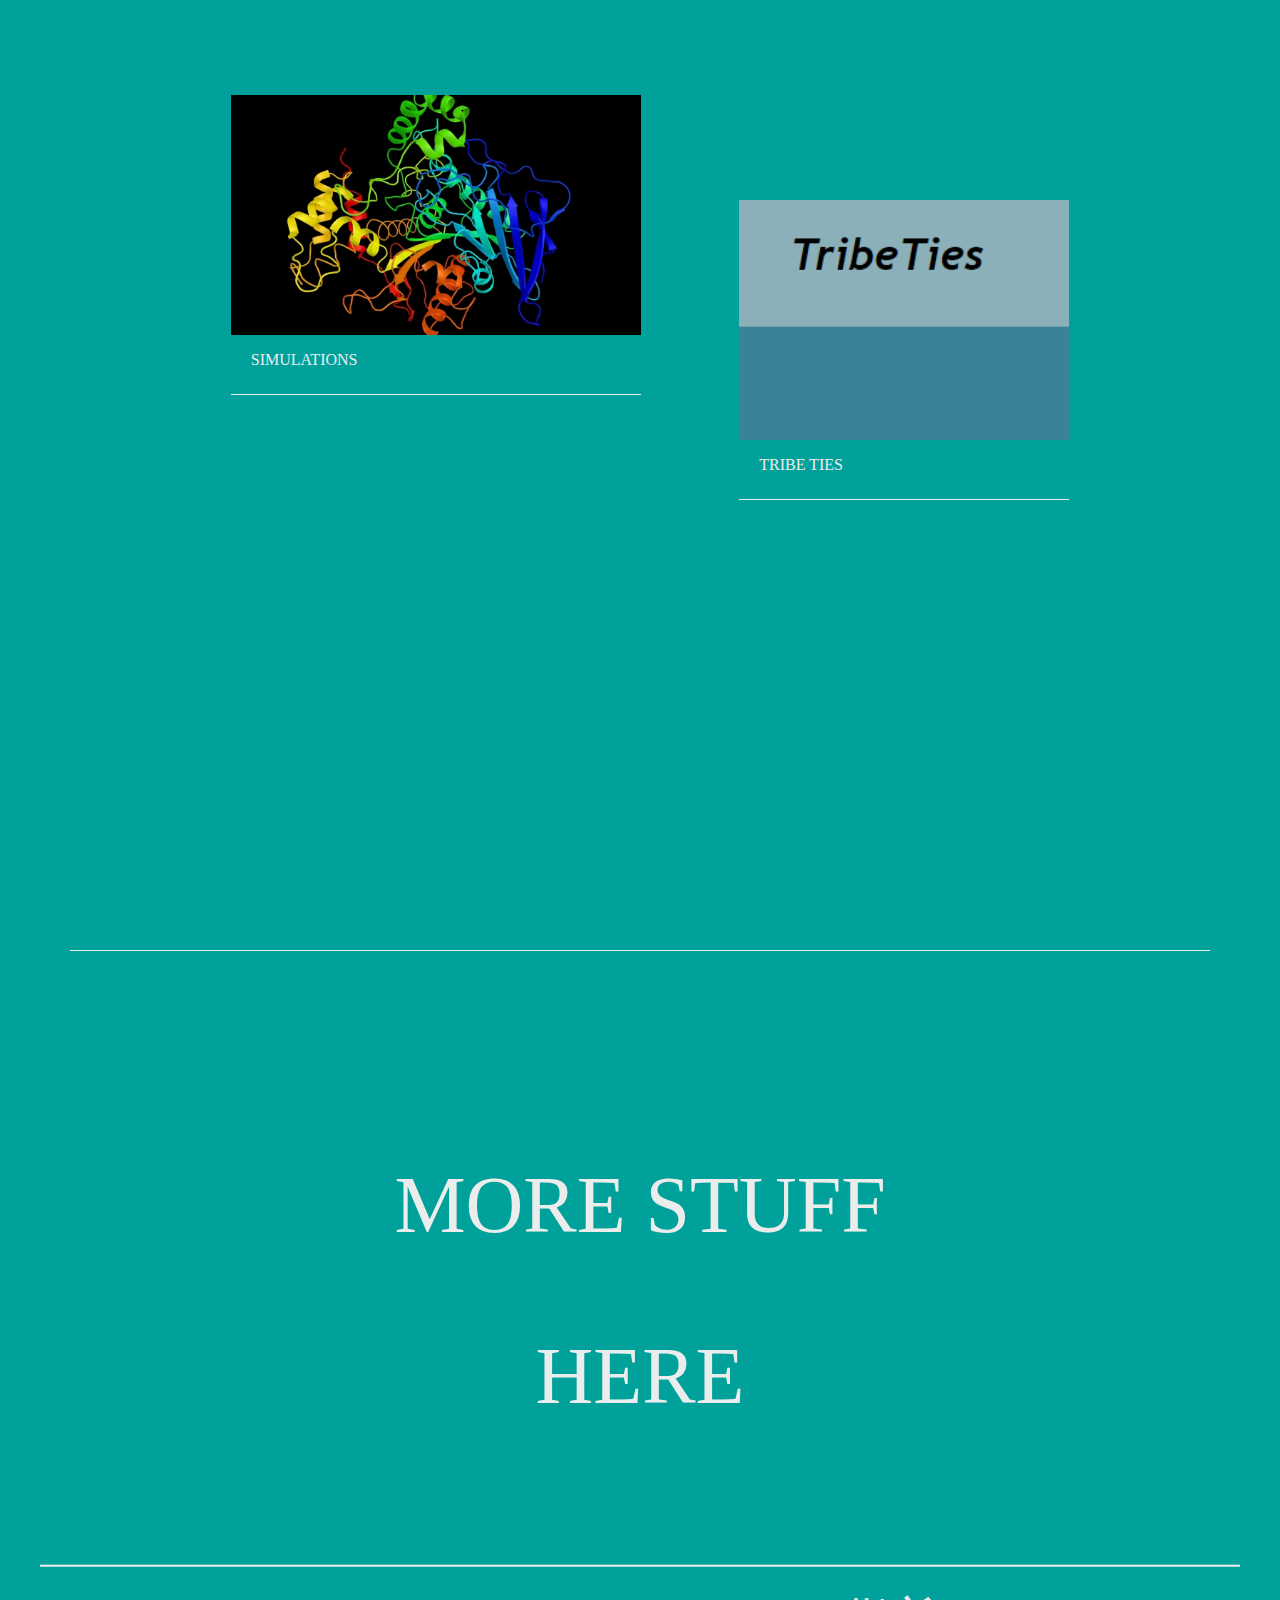
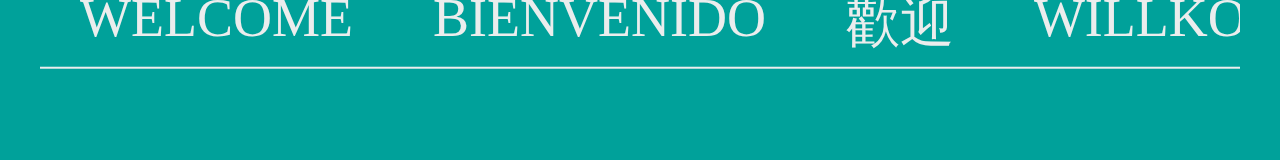
==== commit 6c3cb484: "fixed rect-two and welcome animation" ====
--- a/index.html
+++ b/index.html
@@ -32,10 +32,11 @@
                     <!-- Replace 'path/to/image.jpg' with the actual path to your image -->
                     <iframe src="https://www.google.com/maps/embed?pb=!1m18!1m12!1m3!1d236309.97588151222!2d-77.24755934429285!3d38.90389810116761!2m3!1f0!2f0!3f0!3m2!1i1024!2i768!4f13.1!3m3!1m2!1s0x89b649671c566aef%3A0x2fc10cb0571036ba!2sVienna%2C%20VA%2022180!5e0!3m2!1sen!2sus!4v1723239219614!5m2!1sen!2sus" width="350" height="450" style="border:0;" allowfullscreen="" loading="lazy" referrerpolicy="no-referrer-when-downgrade"></iframe>
                 </div>
-                <div class="text-container">
-                    <p>I'm a rising 4th year at William & Mary studying Chemistry and Data Science. I was born and raised in Vienna, VA. Learn More</p>
+                <div class="text-container3">
+                    <p>I'm a rising 4th year at William & Mary studying Chemistry and Data Science. I was born and raised in Vienna, VA</p>
+                    <p>Learn More</p>
                 </div>
-            </div>
+            </div>            
             <div id="rect-three">
                 <p>SOME FUN</p>
                 <p>PROJECTS</p>
@@ -58,26 +59,22 @@
                 <p>MORE STUFF</p>
                 <p>HERE</p>
                 <div class="spacer3"></div>
-                <div class="moving-text">
-                    <div class="line1"></div>
-                    <div class="text-container">
-                        <div class="text-group">
-                            <span class="text">WELCOME</span>
-                            <span class="text">BIENVENIDO</span>
-                            <span class="text">欢迎</span>
-                            <span class="text">환영</span>
-                            <span class="text">いらっしゃいませ</span>
-                        </div>
-                        <div class="text-group">
-                            <span class="text">WELCOME</span>
-                            <span class="text">BIENVENIDO</span>
-                            <span class="text">欢迎</span>
-                            <span class="text">환영</span>
-                            <span class="text">いらっしゃいませ</span>
-                        </div>
+                <!-- <div class="line1"></div> -->
+                <div class="marquee-container">
+                    <div class="marquee">
+                        <span>WELCOME</span>
+                        <span>BIENVENIDO</span>
+                        <span>歡迎</span>
+                        <span>WILLKOMMEN</span>
+                        <span>ようこそ</span>
+                        <span>WELCOME</span>
+                        <span>BIENVENIDO</span>
+                        <span>歡迎</span>
+                        <span>WILLKOMMEN</span>
+                        <span>ようこそ</span>
                     </div>
-                    <div class="line2"></div>
                 </div>
+                <!-- <div class="line2"></div> -->
             </div>
             
 
--- a/styles.css
+++ b/styles.css
@@ -13,7 +13,7 @@
     flex-direction: column;
     position: relative; 
     z-index: 0; 
-    height: 550vh;
+    height: 500vh;
 }
 
 header {
@@ -143,7 +143,11 @@
 }
 
 .spacer3 {
-    height: 100px; /* Height of the space */
+    height: 70px; /* Height of the space */
+}
+
+.spacer4 {
+    height: 10px; /* Height of the space */
 }
 
 #rect-two {
@@ -157,16 +161,28 @@
     transform: translateX(50%) translateY(30%);
     z-index: 4;
     display: flex;
-    /* box-shadow: 0 2px 10px rgba(0, 0, 0, 0.1); */
     padding: 20px;
     box-sizing: border-box;
     overflow: hidden; /* Hide content that overflows the container */
     font-size: 20px;
     text-align: left;
-    justify-content: flex-start;
-    align-items: right; 
-    transition: background-color 0.5s, color 0.5s;
-}
+    justify-content: space-between; /* Distribute space between the map and text */
+    align-items: center;
+    transition: background-color 0.5s, color 0.5s;
+}
+
+.text-container3 {
+    margin-left: auto; /* Push the text container to the right */
+    width: 50%; /* Make the text container take up the right half */
+    text-align: left; /* Center the text within its container */
+}
+
+/* Adjust the start position of the text */
+.text-container3 p {
+    margin-right: 20px; /* Control how far right the text starts appearing */
+    line-height: 1.5; /* Adjust line height if needed */
+}
+
 
 #rect-two::before {
     content: '';
@@ -415,7 +431,7 @@
 #rect-four {
     padding-top: 130px;
     width: 1200px;
-    height: 700px;
+    height: 680px;
     background-color: var(--first-rect-bg);
     color: var(--first-rect-font);
     position: relative;
@@ -470,6 +486,7 @@
 /* Custom Scrollbar */
 ::-webkit-scrollbar {
     width: 12px;
+    transition: background-color 0.5s, border 0.5s;
 }
 
 ::-webkit-scrollbar-thumb {
@@ -477,10 +494,12 @@
     border-radius: 0; /* Rectangular shape */
     border: 3px solid transparent; /* Space between the thumb and track */
     background-clip: padding-box; /* Ensures thumb remains within bounds */
+    transition: background-color 0.5s, border 0.5s;
 }
 
 ::-webkit-scrollbar-track {
     background-color: var(--scrollbar-bg); /* Track color matches the background */
+    transition: background-color 0.5s, border 0.5s;
 }
 
 /* Firefox support */
@@ -489,16 +508,6 @@
     scrollbar-width: thin;
 }
 
-.moving-text {
-    position: relative;
-    width: 100%;
-    height: 100px;
-    display: flex;
-    flex-direction: column;
-    justify-content: space-between;
-    align-items: center;
-}
-
 .line1, .line2 {
     width: 100%;
     background-color: var(--first-rect-font);
@@ -512,33 +521,39 @@
     height: 2px;
 }
 
-.text-container {
-    display: flex;
+.marquee-container {
+    width: 100%;
+    height: 100px;
+    position: relative;
+    overflow: hidden;
+    background-color: var(--first-rect-bg);
+    transform: translateY(-7%);
+    border-top: 2px solid var(--first-rect-font);
+    border-bottom: 2px solid var(--first-rect-font);
+    font-size: 18px;
+    transition: background-color 0.5s, border 0.5s;
+}
+
+.marquee {
+    display: flex;
+    position: absolute;
+    top: 0;
+    left: 0;
     white-space: nowrap;
-    overflow: hidden;
-    width: 100%;
-    position: relative;
-}
-
-.text-group {
-    display: flex;
-    white-space: nowrap;
-    animation: moveText 15s linear infinite;
-    width: max-content; /* Ensure the text-group takes the minimum required width */
-}
-
-.text {
-    font-size: 40px;
-    font-weight: bold;
-    padding: 0 50px;
-}
-
-@keyframes moveText {
-    from {
+    animation: marquee 45s linear infinite;
+}
+.marquee span {
+    display: inline-block;
+    padding: 35px 40px;
+    padding-top: 20px;
+    padding-bottom: 25px;
+    font-size: 3em;
+}
+@keyframes marquee {
+    0% {
         transform: translateX(0);
     }
-    to {
-        transform: translateX(-100%);
+    100% {
+        transform: translateX(-50%);
     }
 }
-
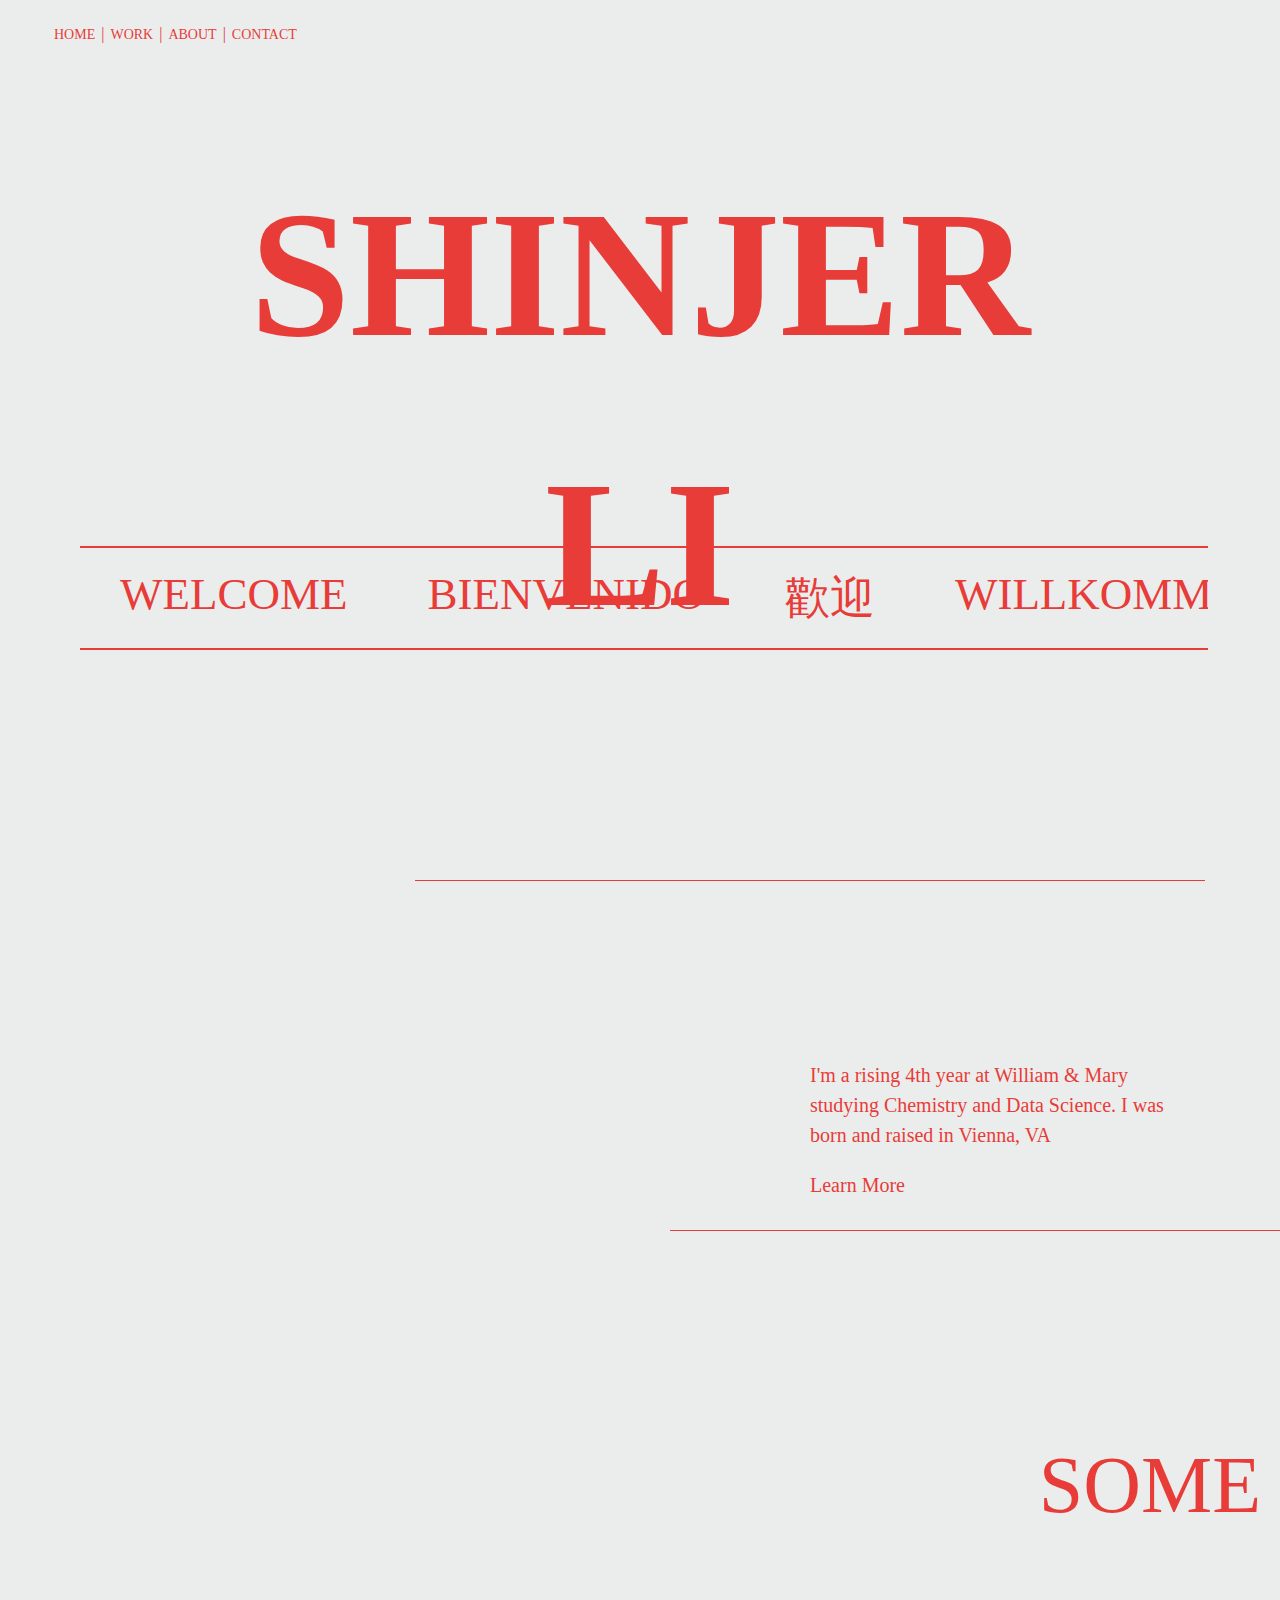
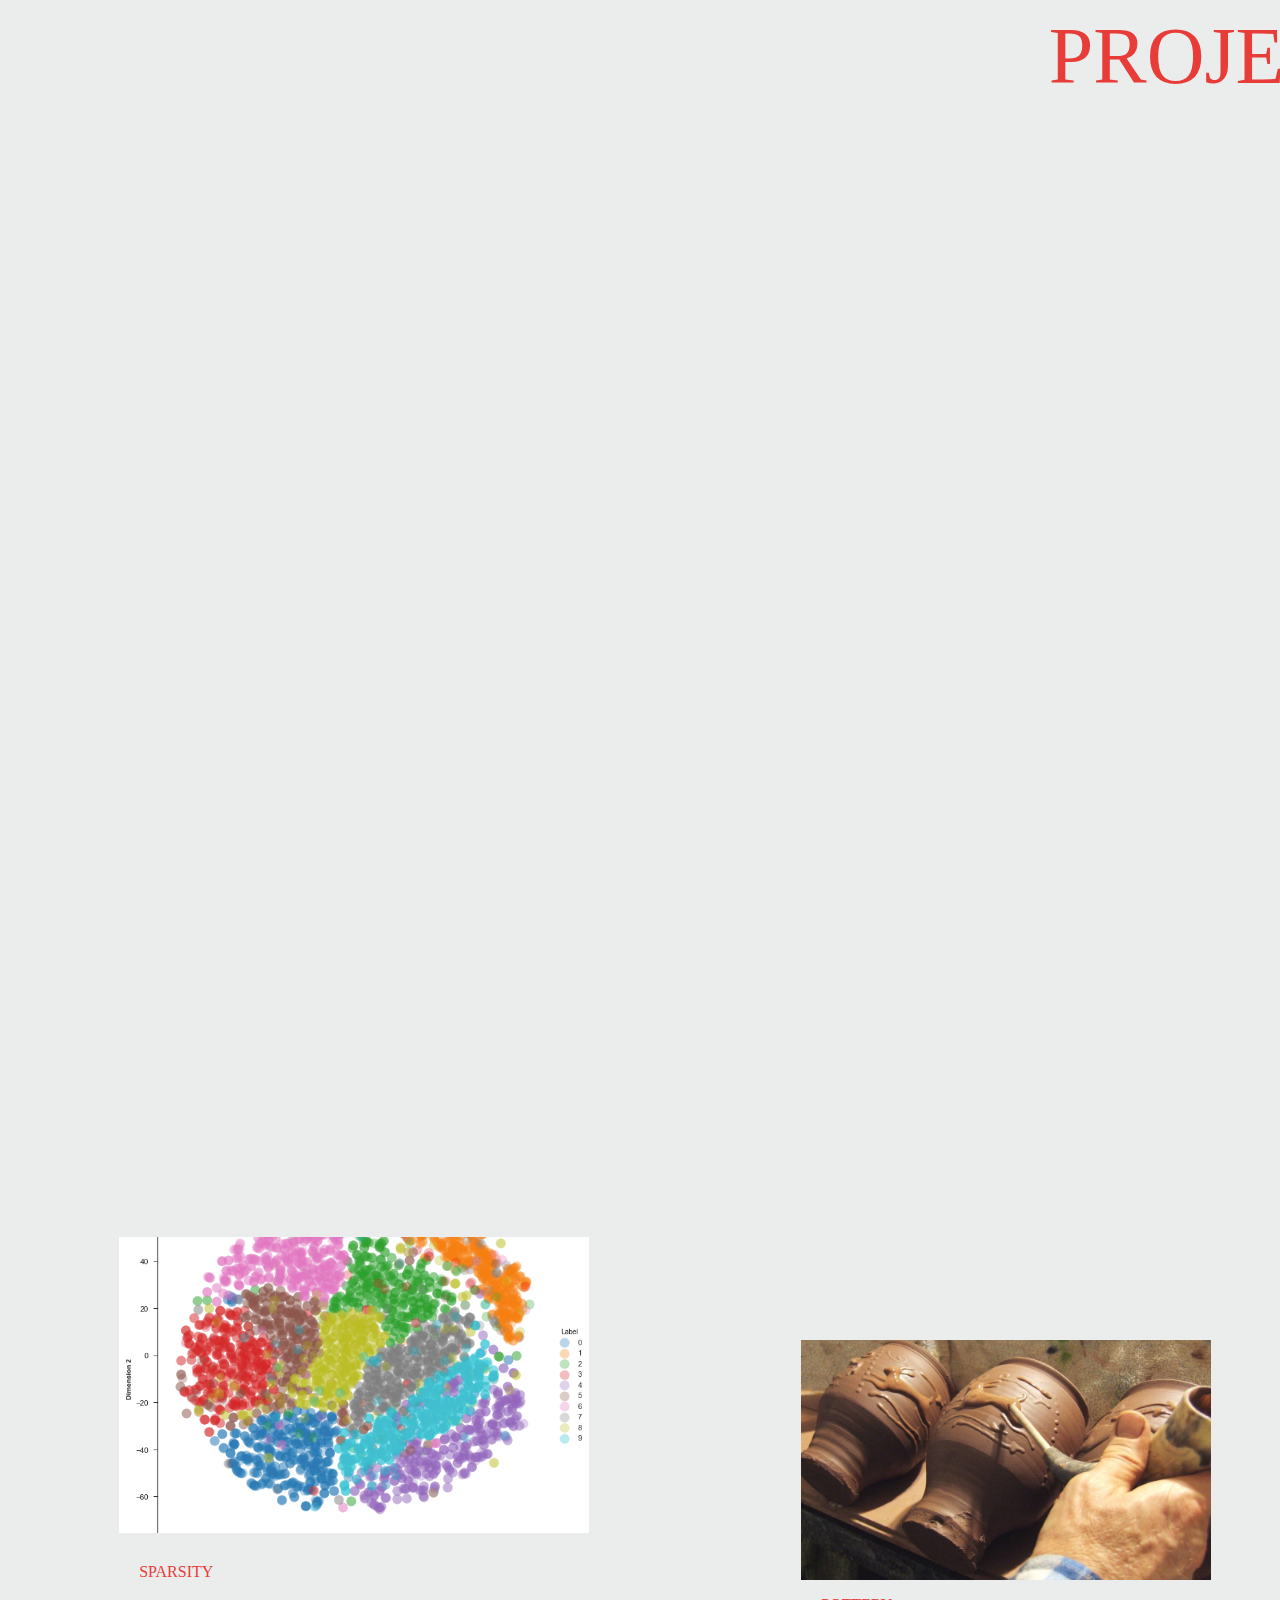
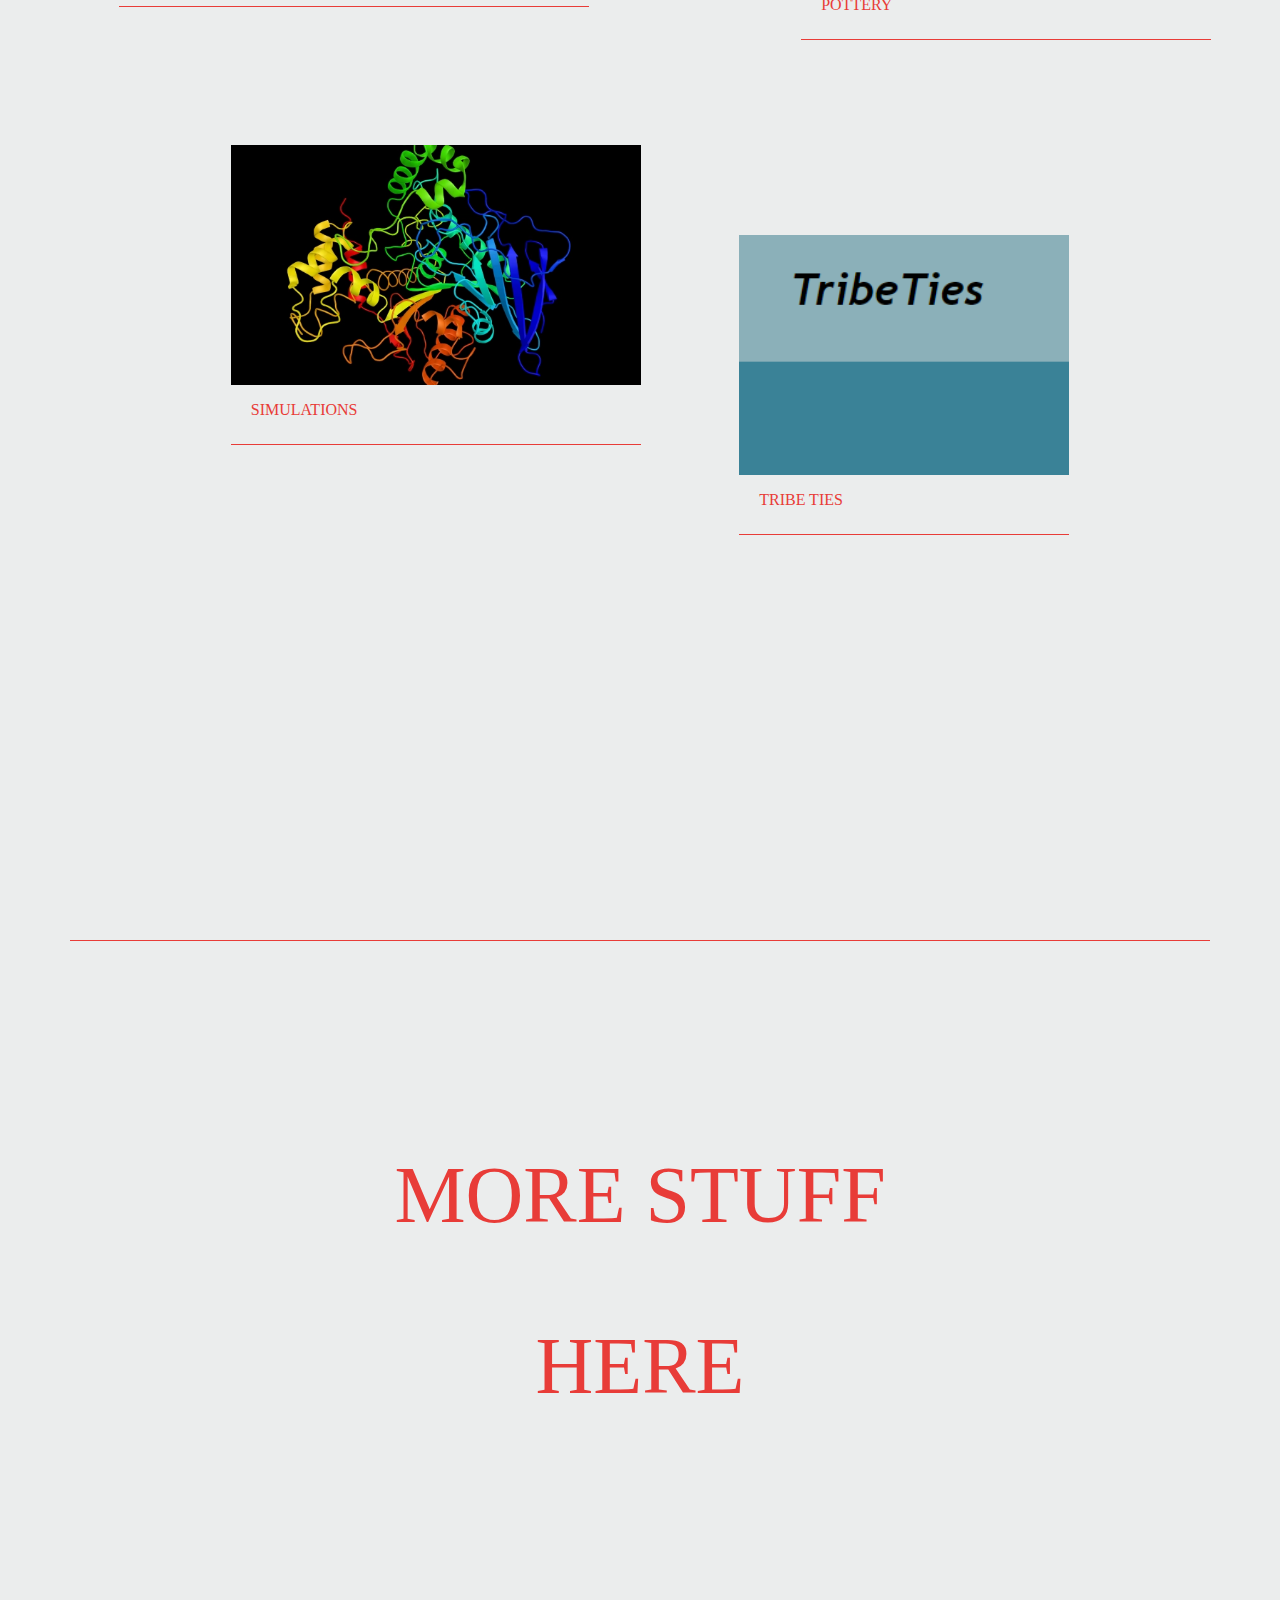
==== commit 39c54d8a: "moved welcome bar up" ====
--- a/index.html
+++ b/index.html
@@ -24,7 +24,21 @@
             <h1 id="shinjer">SHIN<span class="highlight">J</span>E<span class="highlight">R</span></h1>
             <h1 id="li">LI</h1>
             <div id="rect-one">
-                <p>My name is pronounced SHIN-jer. It rhymes with ginger!</p>
+                <!-- <p>My name is pronounced SHIN-jer. It rhymes with ginger!</p> -->
+                <div class="marquee-container">
+                    <div class="marquee">
+                        <span>WELCOME</span>
+                        <span>BIENVENIDO</span>
+                        <span>歡迎</span>
+                        <span>WILLKOMMEN</span>
+                        <span>ようこそ</span>
+                        <span>WELCOME</span>
+                        <span>BIENVENIDO</span>
+                        <span>歡迎</span>
+                        <span>WILLKOMMEN</span>
+                        <span>ようこそ</span>
+                    </div>
+                </div>
             </div>
             <div class="spacer1"></div>
             <div id="rect-two">
@@ -60,20 +74,7 @@
                 <p>HERE</p>
                 <div class="spacer3"></div>
                 <!-- <div class="line1"></div> -->
-                <div class="marquee-container">
-                    <div class="marquee">
-                        <span>WELCOME</span>
-                        <span>BIENVENIDO</span>
-                        <span>歡迎</span>
-                        <span>WILLKOMMEN</span>
-                        <span>ようこそ</span>
-                        <span>WELCOME</span>
-                        <span>BIENVENIDO</span>
-                        <span>歡迎</span>
-                        <span>WILLKOMMEN</span>
-                        <span>ようこそ</span>
-                    </div>
-                </div>
+    
                 <!-- <div class="line2"></div> -->
             </div>
             
--- a/styles.css
+++ b/styles.css
@@ -34,7 +34,8 @@
     height: 1.5px; /* Adjust the height of the line */
     background-color: var(--first-rect-font); /* Adjust the color of the line */
     transform: scaleY(0); /* Initially hide the line */
-    transition: background-color 0.5s, color 0.5s; /* Smooth transition */
+    transform-origin: bottom;
+    transition: transform 0.3s ease; /* Smooth transition */
     z-index: -1; /* Place it behind other header content */
 }
 
@@ -90,7 +91,7 @@
     margin: 0;
     font-size: 180px;
     z-index: 1; /* Behind the rectangle but above the background */
-    top: 25%;
+    top: 19%;
     /* color: transparent; */
     -webkit-text-stroke: 0px var(--first-rect-font); /* Adds a black outline to the text */
 }
@@ -102,7 +103,7 @@
     margin: 0;
     font-size: 180px;
     z-index: 3; /* Behind the rectangle but above the background */
-    top: 50%;
+    top:49%;
     /* color: transparent; */
     -webkit-text-stroke: 0px var(--first-rect-font); /* Adds a black outline to the text */
 }
@@ -116,26 +117,26 @@
 
 
 #rect-one {
-    width: 300px; /* Set the width and height to be the same for a sphere */
-    height: 210px;
-    right: 0;
+    width: 1200px; /* Set the width and height to be the same for a sphere */
+    height: 100px;
+    top: 13%; /* Center vertically */
+    left: 60%; /* Center horizontally */
     background-color: var(--first-rect-bg); /* Color of the sphere */
     color: var(--first-rect-font);
-    position: relative; /* Ensures it is fixed to the right side of the screen */
-    top: 50%; /* Center vertically based on the top position */
-    transform: translateX(215%) translateY(170%); /* Center it vertically */
+    position: absolute; /* Ensures it is fixed to the right side of the screen */
+    transform: translate(-60%, -60%);
     z-index: 2; /* Ensures the sphere covers the fixed text */
     display: flex;
     align-items: center;
     justify-content: justify;
-    box-shadow: 0 2px 10px rgba(0, 0, 0, 0.1);
-    padding: 20px; /* Padding inside the rectangle */
+    /* box-shadow: 0 2px 10px rgba(0, 0, 0, 0.1); */
+    padding: 0px; /* Padding inside the rectangle */
     box-sizing: border-box;
     transition: background-color 0.5s, color 0.5s;
 }
 
 .spacer1 {
-    height: 700px; /* Height of the space */
+    height: 900px; /* Height of the space */
 }
 
 .spacer2 {
@@ -256,7 +257,7 @@
     position: relative;
     top: 50%;
     left: 8%;
-    /* transform: translateY(300%); */
+    transform: translateY(210%);
     z-index: 6;
     display: flex;
     align-items: flex-end;
@@ -301,7 +302,7 @@
     position: relative;
     top: 50%;
     left: 63%;
-    transform: translateY(150%);
+    transform: translateY(170%);
     z-index: 6;
     display: flex;
     align-items: flex-end;
@@ -346,7 +347,7 @@
     position: relative;
     top: 50%;
     left: 17%;
-    transform: translateY(185%);
+    transform: translateY(205%);
     z-index: 6;
     display: flex;
     align-items: flex-end;
@@ -391,7 +392,7 @@
     position: relative;
     top: 50%;
     left: 58%;
-    transform: translateY(120%); 
+    transform: translateY(135%); 
     z-index: 6;
     display: flex;
     align-items: flex-end;
@@ -457,7 +458,7 @@
 }
 
 
-
+/* Ripple container */
 #ripple-container {
     position: fixed;
     top: 0;
@@ -468,25 +469,48 @@
     z-index: 999;
 }
 
-.ripple {
+/* Inner ripple circle */
+.ripple-inner {
     position: absolute;
     border: 2px solid;
     border-radius: 50%;
-    animation: ripple-effect 0.5s linear;
-    opacity: 0.5;
-}
-
-@keyframes ripple-effect {
+    animation: ripple-inner-effect 0.6s ease-out;
+    opacity: 1; /* Higher opacity */
+    background: none; /* No fill */
+}
+
+/* Outer ripple circle */
+.ripple-outer {
+    position: absolute;
+    border: 2px solid;
+    border-radius: 50%;
+    animation: ripple-outer-effect 0.6s ease-out;
+    opacity: 0.5; /* Lower opacity */
+    background: none; /* No fill */
+}
+
+/* Keyframes for inner ripple */
+@keyframes ripple-inner-effect {
     to {
-        transform: scale(15);
+        transform: scale(10); /* Smaller scale */
         opacity: 0;
     }
 }
+
+/* Keyframes for outer ripple */
+@keyframes ripple-outer-effect {
+    to {
+        transform: scale(18); /* Larger scale */
+        opacity: 0;
+    }
+}
+
 
 /* Custom Scrollbar */
 ::-webkit-scrollbar {
     width: 12px;
     transition: background-color 0.5s, border 0.5s;
+    z-index: 1;
 }
 
 ::-webkit-scrollbar-thumb {
@@ -494,12 +518,12 @@
     border-radius: 0; /* Rectangular shape */
     border: 3px solid transparent; /* Space between the thumb and track */
     background-clip: padding-box; /* Ensures thumb remains within bounds */
+}
+
+::-webkit-scrollbar-track {
+    background-color: transparent; /* Track color matches the background */
     transition: background-color 0.5s, border 0.5s;
-}
-
-::-webkit-scrollbar-track {
-    background-color: var(--scrollbar-bg); /* Track color matches the background */
-    transition: background-color 0.5s, border 0.5s;
+    z-index: 1;
 }
 
 /* Firefox support */
@@ -522,12 +546,13 @@
 }
 
 .marquee-container {
-    width: 100%;
+    width: 94%;
+    left: 3%;
     height: 100px;
     position: relative;
     overflow: hidden;
-    background-color: var(--first-rect-bg);
-    transform: translateY(-7%);
+    background-color: transparent;
+    /* transform: translateY(-7%); */
     border-top: 2px solid var(--first-rect-font);
     border-bottom: 2px solid var(--first-rect-font);
     font-size: 18px;
@@ -540,14 +565,14 @@
     top: 0;
     left: 0;
     white-space: nowrap;
-    animation: marquee 45s linear infinite;
+    animation: marquee 48s linear infinite;
 }
 .marquee span {
     display: inline-block;
     padding: 35px 40px;
     padding-top: 20px;
-    padding-bottom: 25px;
-    font-size: 3em;
+    padding-bottom: 40px;
+    font-size: 2.5em;
 }
 @keyframes marquee {
     0% {
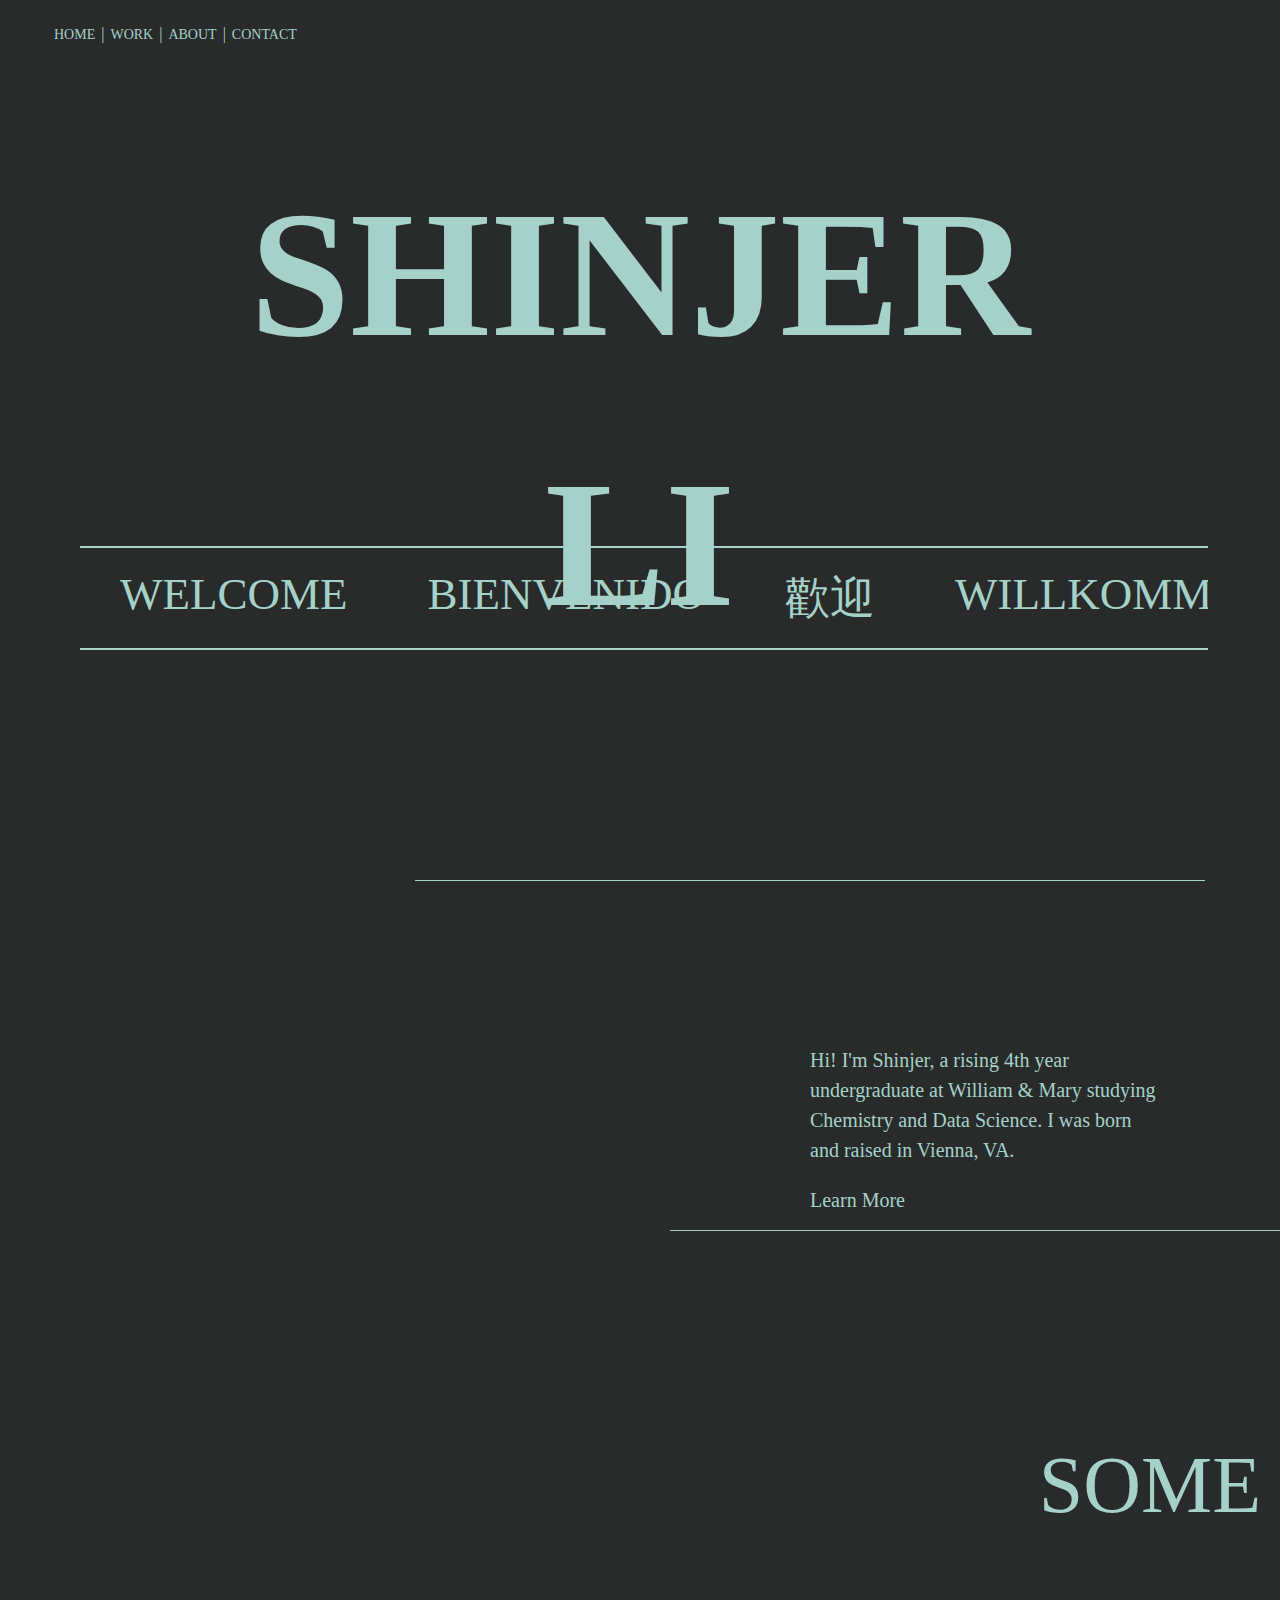
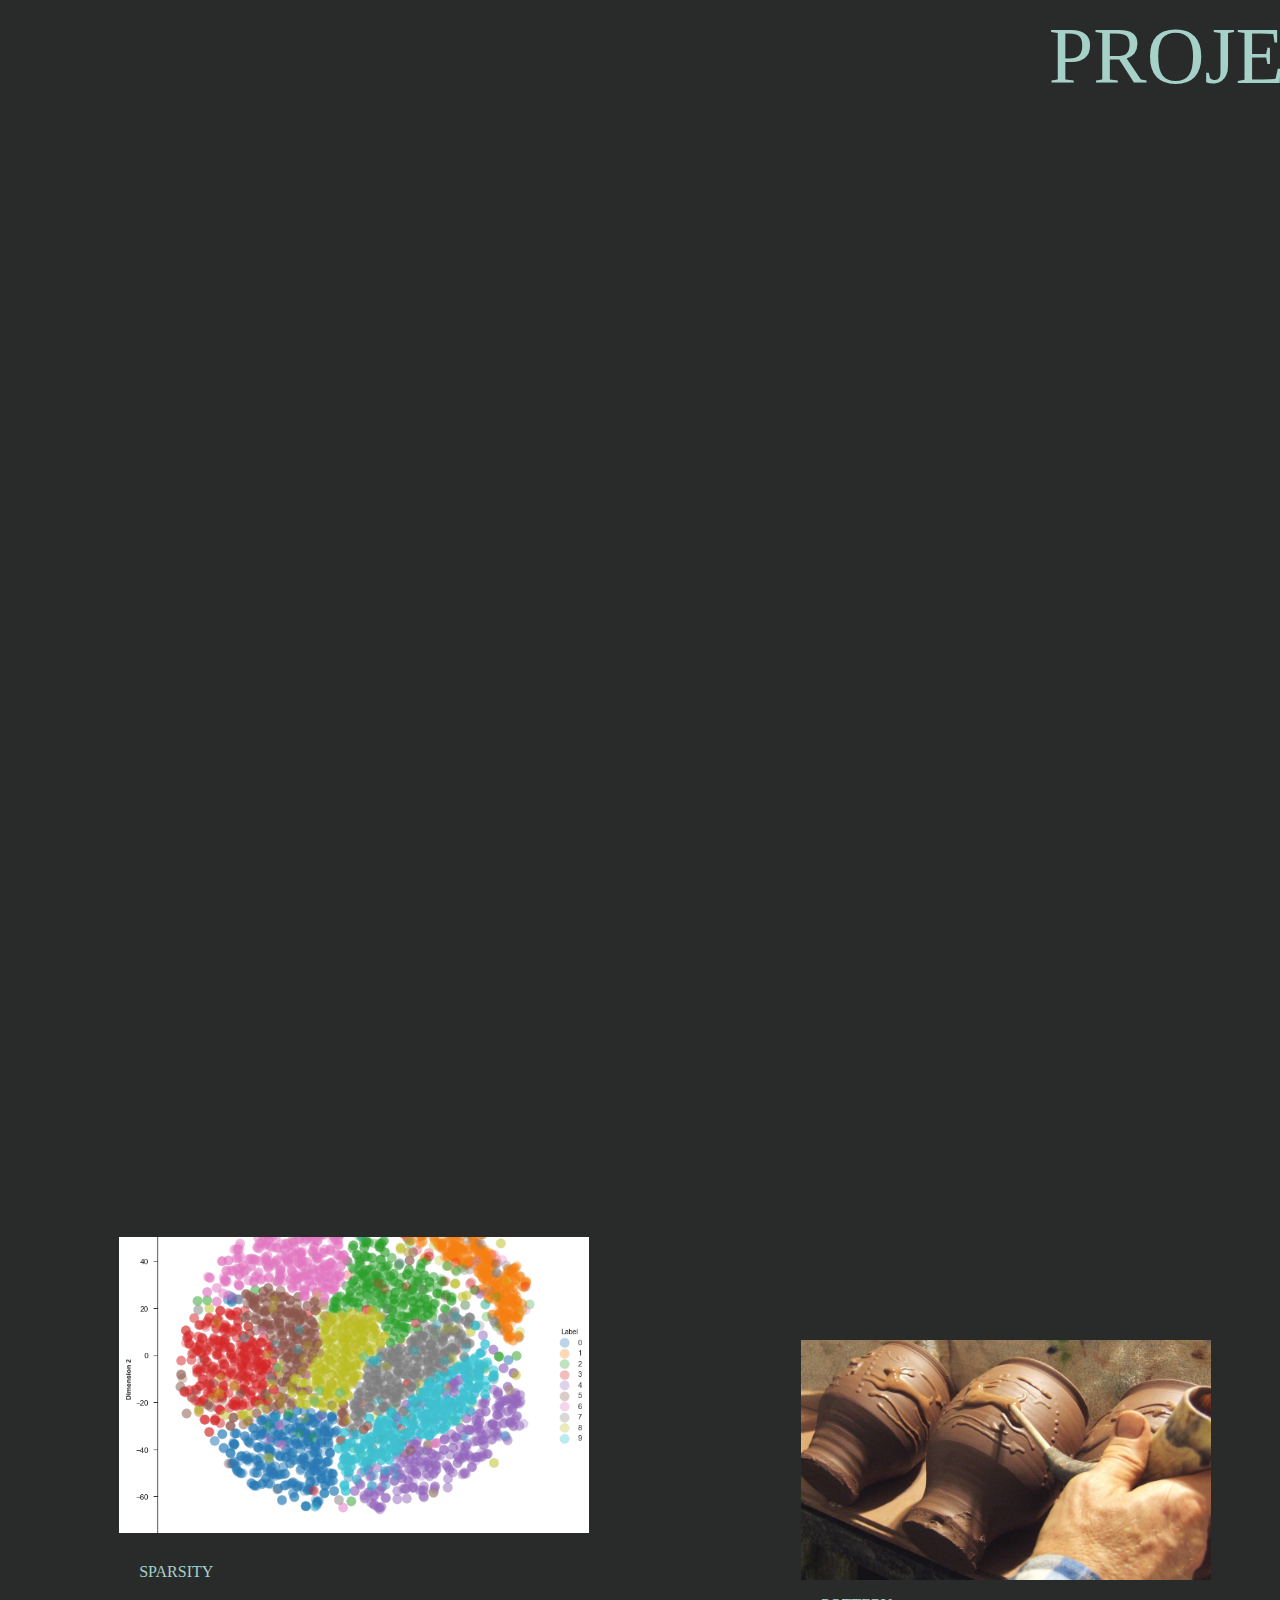
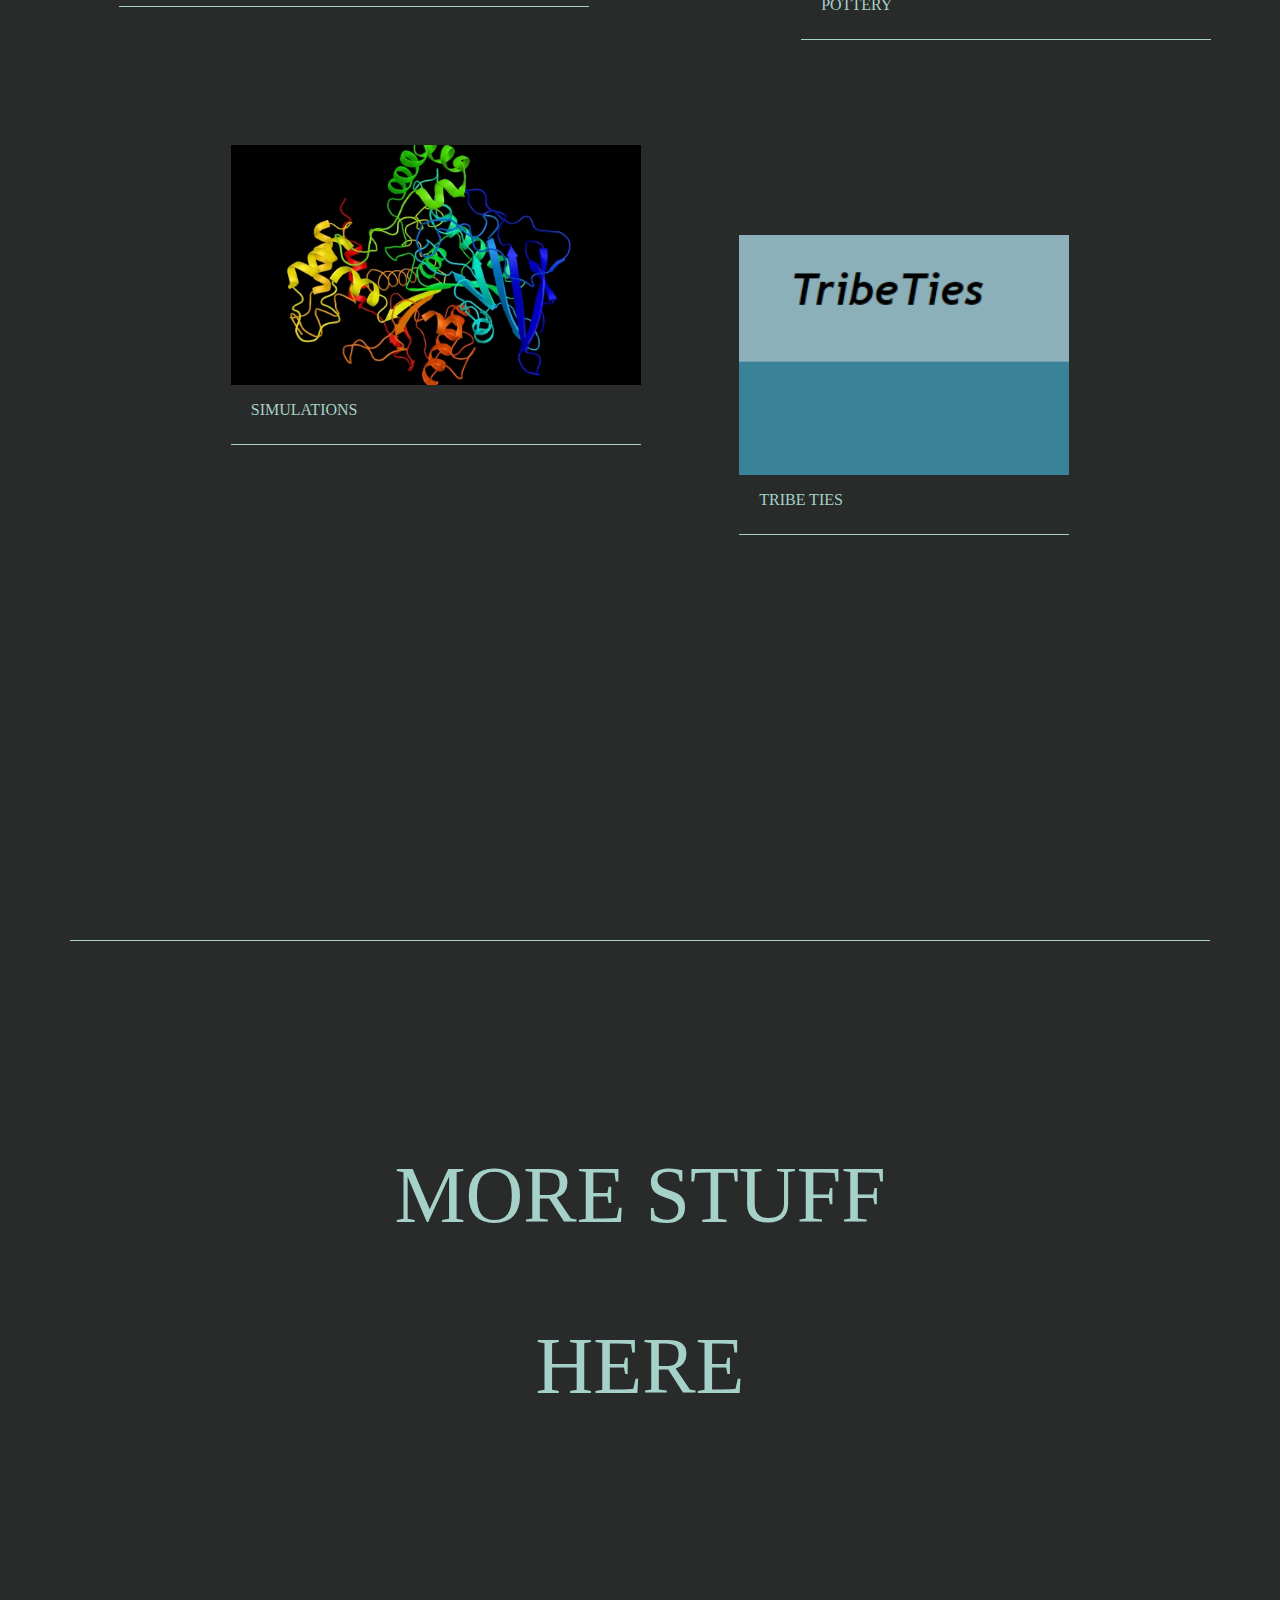
==== commit 24cf6c6f: "back to work" ====
--- a/index.html
+++ b/index.html
@@ -4,7 +4,7 @@
 <head>
     <meta charset="UTF-8">
     <meta name="viewport" content="width=device-width, initial-scale=1.0">
-    <title>Color Changing Website with Navigation</title>
+    <title>Shinjer's Portfolio</title>
     <link rel="stylesheet" href="styles.css">
 </head>
 
@@ -47,7 +47,7 @@
                     <iframe src="https://www.google.com/maps/embed?pb=!1m18!1m12!1m3!1d236309.97588151222!2d-77.24755934429285!3d38.90389810116761!2m3!1f0!2f0!3f0!3m2!1i1024!2i768!4f13.1!3m3!1m2!1s0x89b649671c566aef%3A0x2fc10cb0571036ba!2sVienna%2C%20VA%2022180!5e0!3m2!1sen!2sus!4v1723239219614!5m2!1sen!2sus" width="350" height="450" style="border:0;" allowfullscreen="" loading="lazy" referrerpolicy="no-referrer-when-downgrade"></iframe>
                 </div>
                 <div class="text-container3">
-                    <p>I'm a rising 4th year at William & Mary studying Chemistry and Data Science. I was born and raised in Vienna, VA</p>
+                    <p>Hi! I'm Shinjer, a rising 4th year undergraduate at William & Mary studying Chemistry and Data Science. I was born and raised in Vienna, VA.</p>
                     <p>Learn More</p>
                 </div>
             </div>            
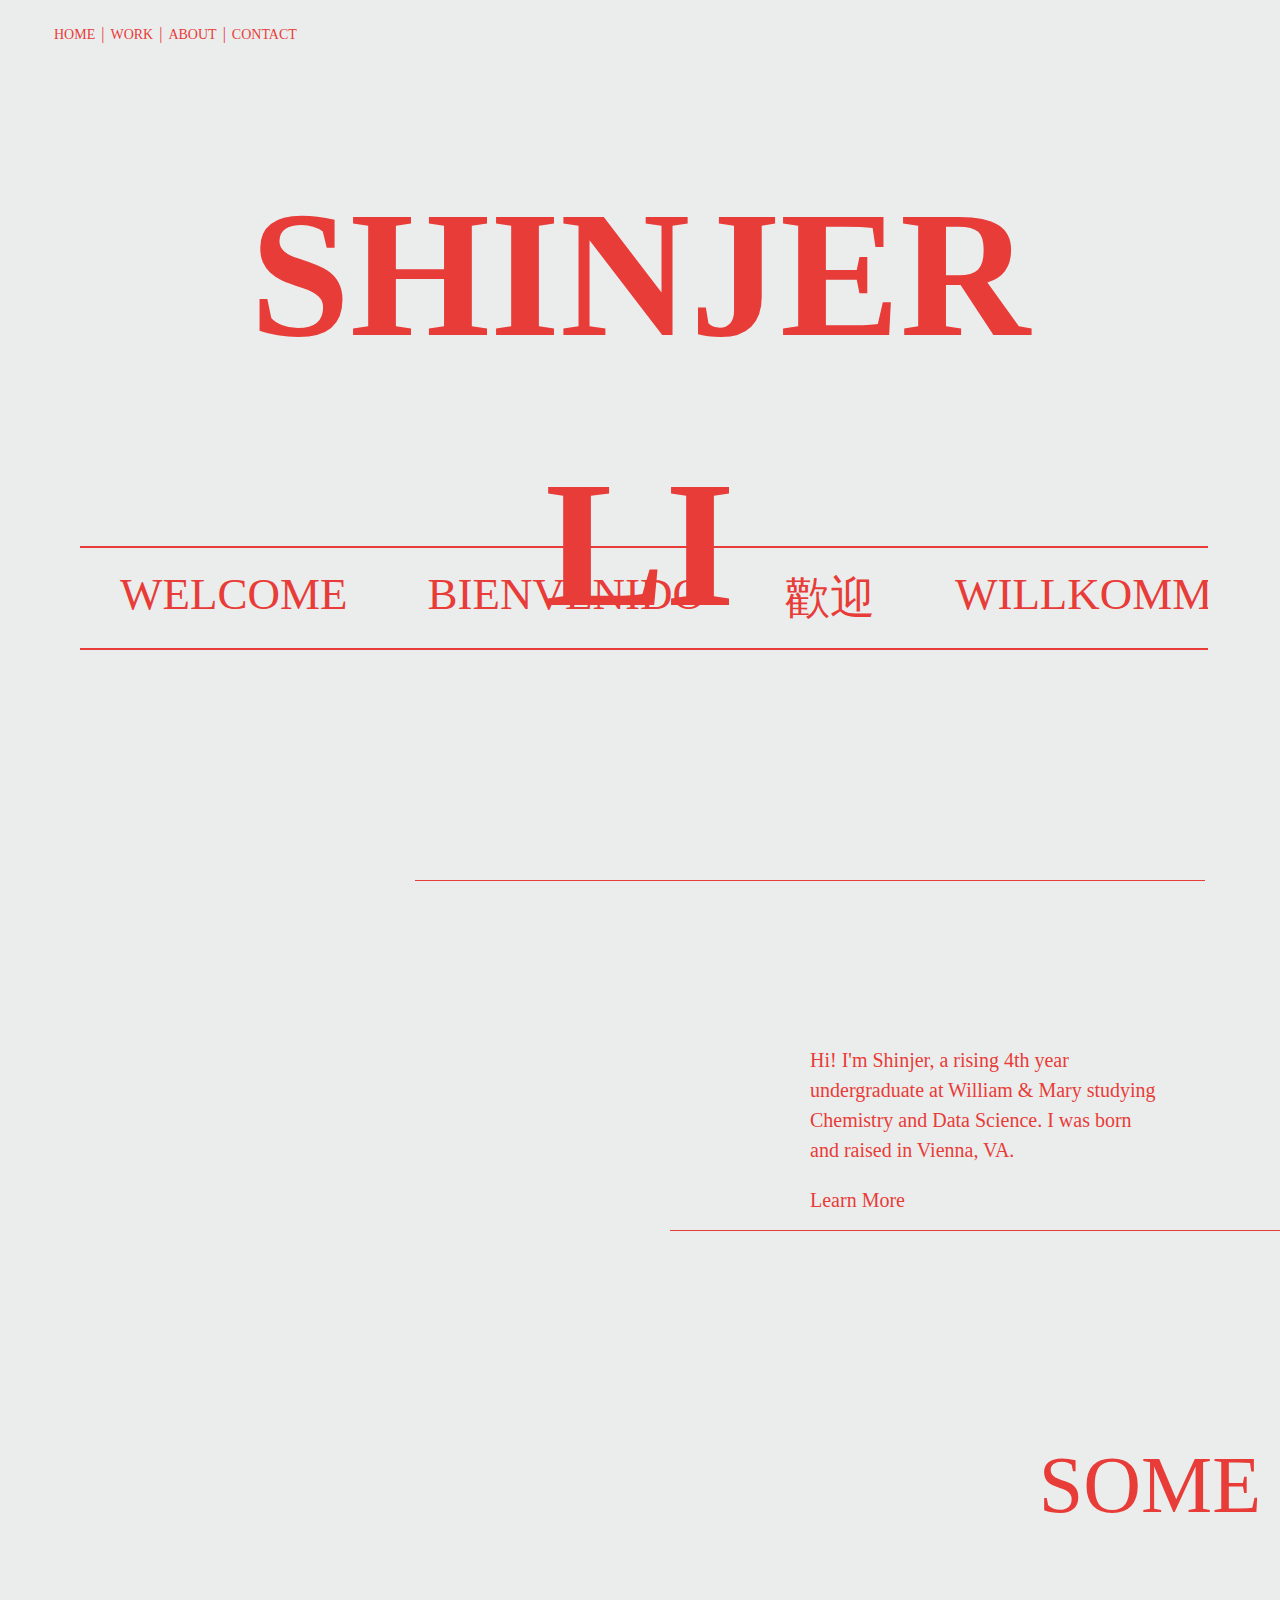
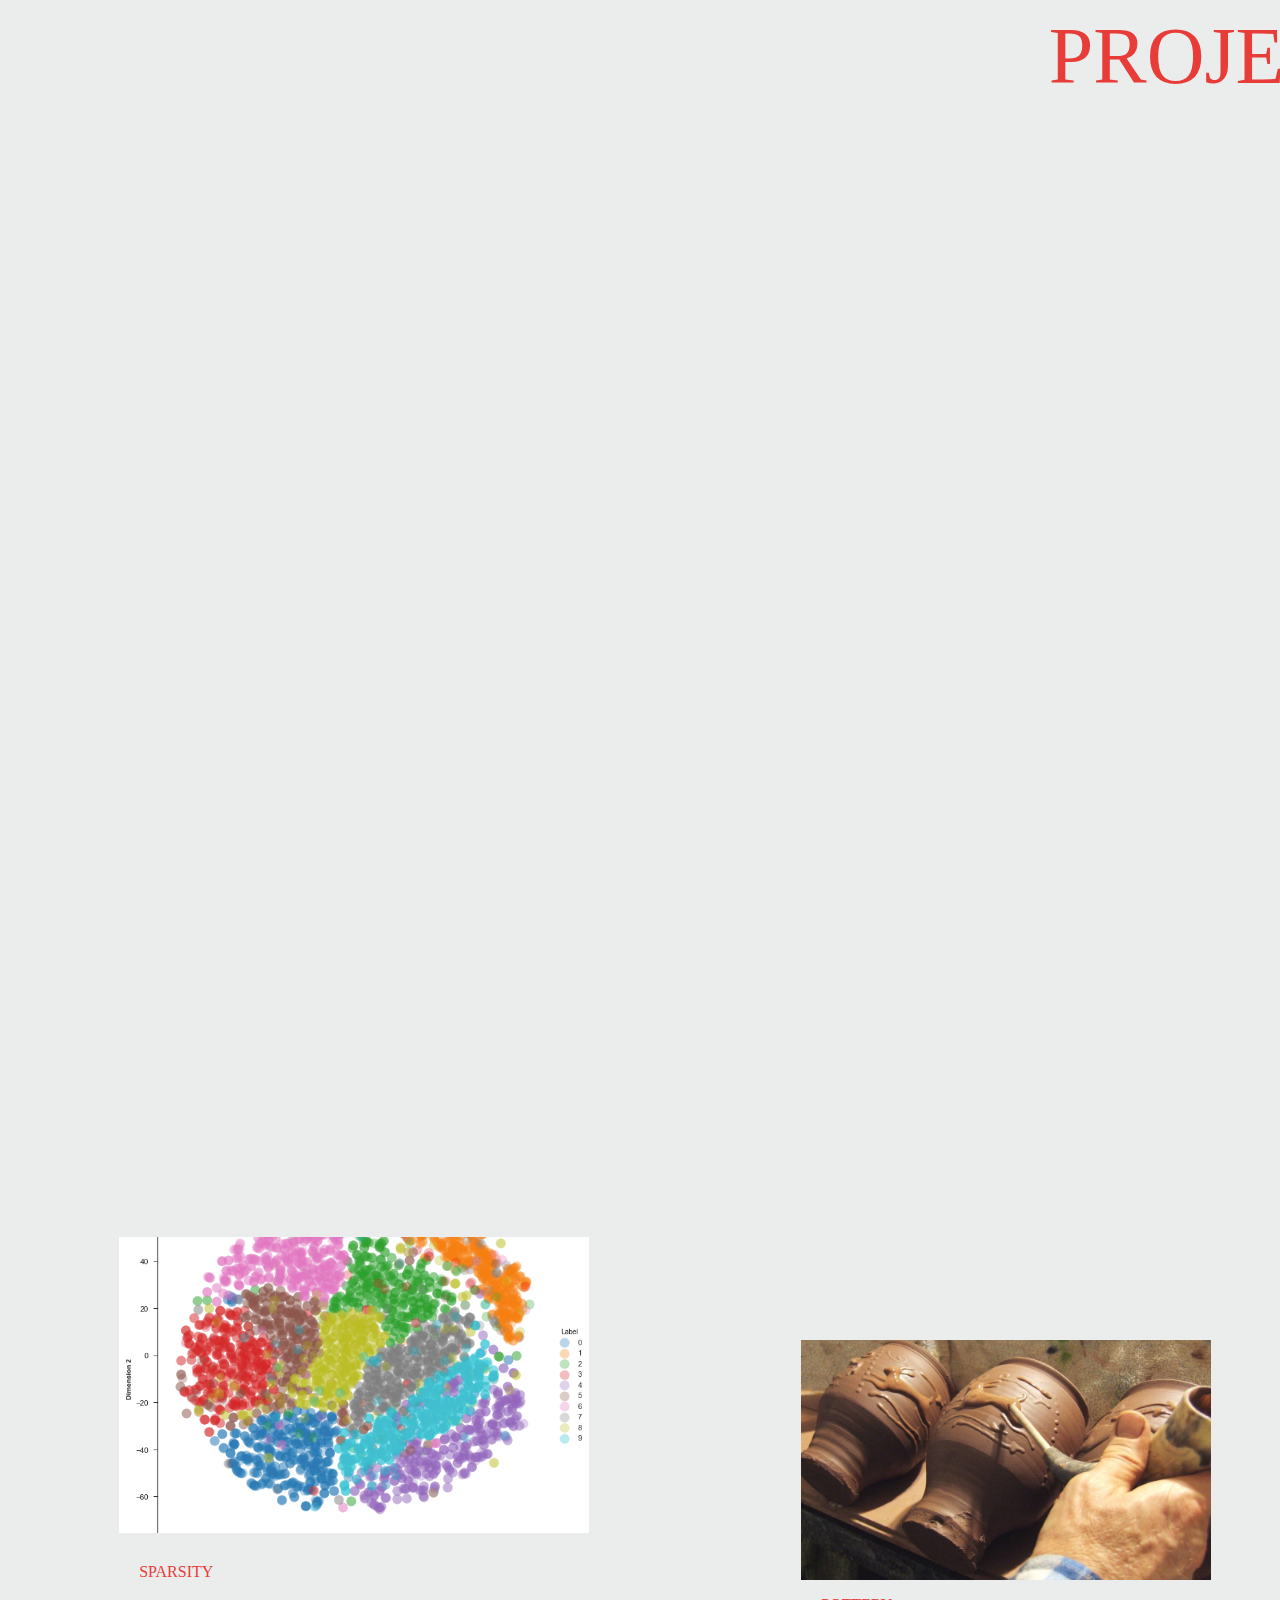
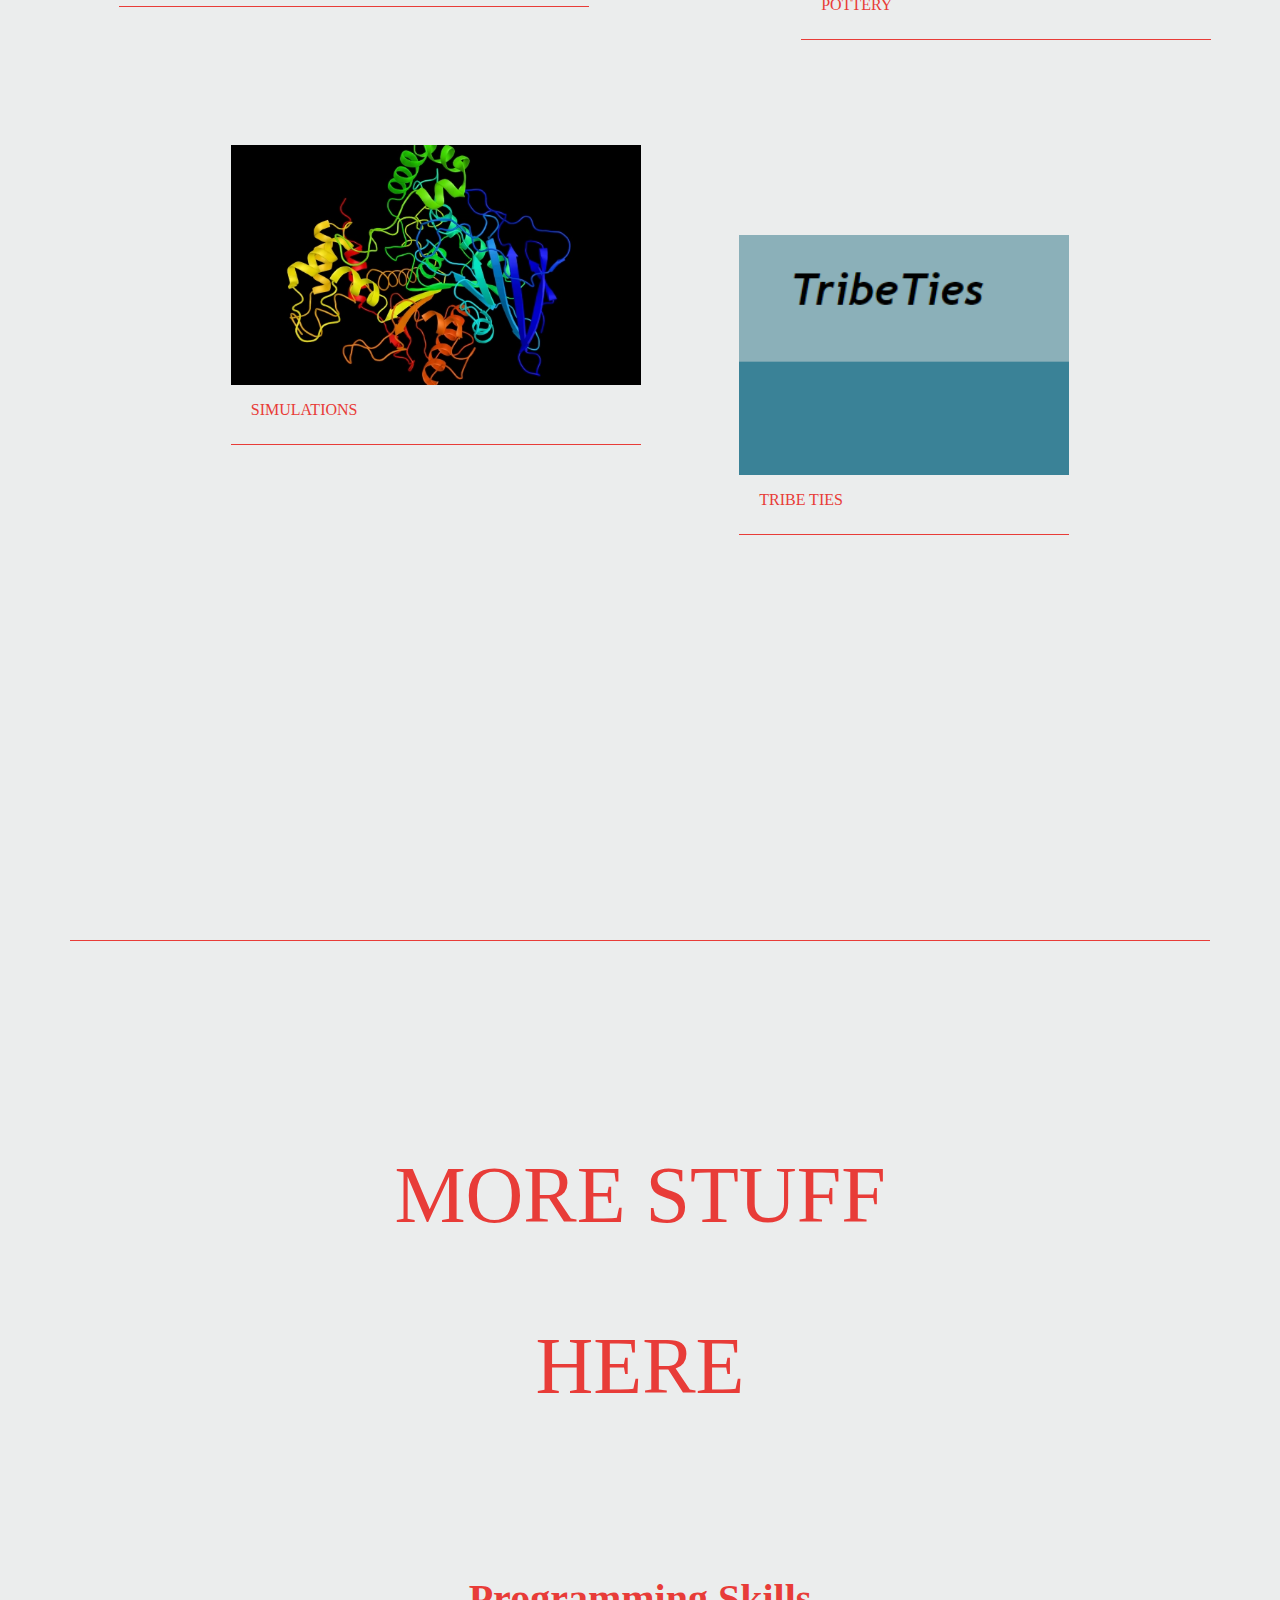
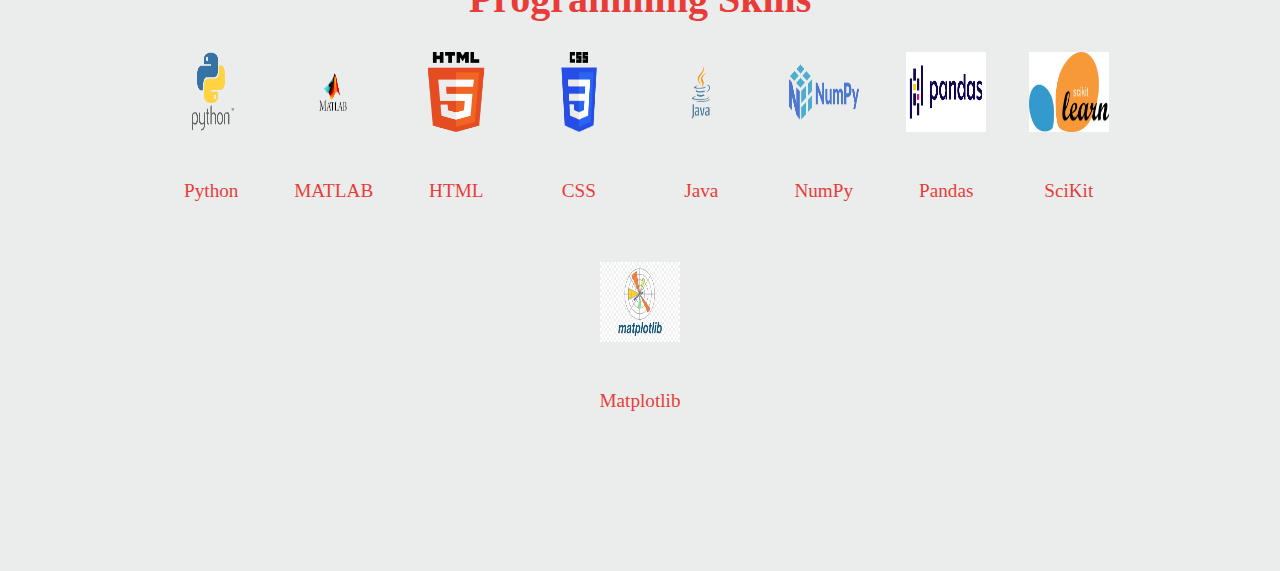
==== commit a77f4ede: "added logos" ====
--- a/index.html
+++ b/index.html
@@ -72,6 +72,67 @@
             <div id="rect-four">
                 <p>MORE STUFF</p>
                 <p>HERE</p>
+                <section id="programming-skills">
+                    <div class="container">
+                        <h2>Programming Skills</h2>
+                        <div class="skills-logos">
+                            <!-- Python -->
+                            <div class="skill">
+                                <img src="logos/Python-Symbol.png" alt="Python Logo">
+                                <p>Python</p>
+                            </div>
+                
+                            <!-- MATLAB -->
+                            <div class="skill">
+                                <img src="logos/matlab.png" alt="MATLAB Logo">
+                                <p>MATLAB</p>
+                            </div>
+                
+                            <!-- HTML -->
+                            <div class="skill">
+                                <img src="logos/html.png" alt="HTML Logo">
+                                <p>HTML</p>
+                            </div>
+                
+                            <!-- CSS -->
+                            <div class="skill">
+                                <img src="logos/css.png" alt="CSS Logo">
+                                <p>CSS</p>
+                            </div>
+                
+                            <!-- Java -->
+                            <div class="skill">
+                                <img src="logos/java.png" alt="Java Logo">
+                                <p>Java</p>
+                            </div>
+                
+                            <!-- Python Modules (NumPy) -->
+                            <div class="skill">
+                                <img src="logos/numpy.png" alt="NumPy Logo">
+                                <p>NumPy</p>
+                            </div>
+                
+                            <!-- Python Modules (Pandas) -->
+                            <div class="skill">
+                                <img src="logos/pandas.png" alt="Pandas Logo">
+                                <p>Pandas</p>
+                            </div>
+                
+                            <!-- Python Modules (SciPy) -->
+                            <div class="skill">
+                                <img src="logos/scikit.png" alt="SciPy Logo">
+                                <p>SciKit</p>
+                            </div>
+                
+                            <!-- Python Modules (Matplotlib) -->
+                            <div class="skill">
+                                <img src="logos/matplotlib.png" alt="Matplotlib Logo">
+                                <p>Matplotlib</p>
+                            </div>
+                        </div>
+                    </div>
+                </section>
+                
                 <div class="spacer3"></div>
                 <!-- <div class="line1"></div> -->
     
--- a/styles.css
+++ b/styles.css
@@ -582,3 +582,69 @@
         transform: translateX(-50%);
     }
 }
+
+#programming-skills {
+    background-color: var(--scrollbar-bg);
+    padding: 50px 0;
+    transition: background-color 0.5s, border 0.5s;
+}
+
+#programming-skills .container {
+    width: 80%;
+    margin: 0 auto;
+    text-align: center;
+}
+
+#programming-skills h2 {
+    font-size: 2.5rem;
+    margin-bottom: 30px;
+    color: var(--scrollbar-thumb);
+}
+
+.skills-logos {
+    display: flex;
+    flex-wrap: wrap;
+    justify-content: space-evenly;
+    gap: 20px;
+}
+
+.skill {
+    flex: 1 1 calc(12% - 20px); /* Each skill item will take about 12% of the container */
+    max-width: 150px; /* Ensure a maximum width */
+    text-align: center;
+    margin-bottom: 20px;
+}
+
+.skill img {
+    width: 80px;
+    height: 80px;
+    margin-bottom: 10px;
+    transition: transform 0.3s;
+}
+
+.skill p {
+    font-size: 1.2rem;
+    color: var(--scrollbar-thumb);
+}
+
+.skill img:hover {
+    transform: scale(1.1);
+}
+
+@media screen and (max-width: 1024px) {
+    .skill {
+        flex: 1 1 calc(25% - 20px); /* Adjusts for smaller screens (four logos per row) */
+    }
+}
+
+@media screen and (max-width: 768px) {
+    .skill {
+        flex: 1 1 calc(33% - 20px); /* Adjusts for even smaller screens (three logos per row) */
+    }
+}
+
+@media screen and (max-width: 480px) {
+    .skill {
+        flex: 1 1 calc(50% - 20px); /* Two logos per row on very small screens */
+    }
+}
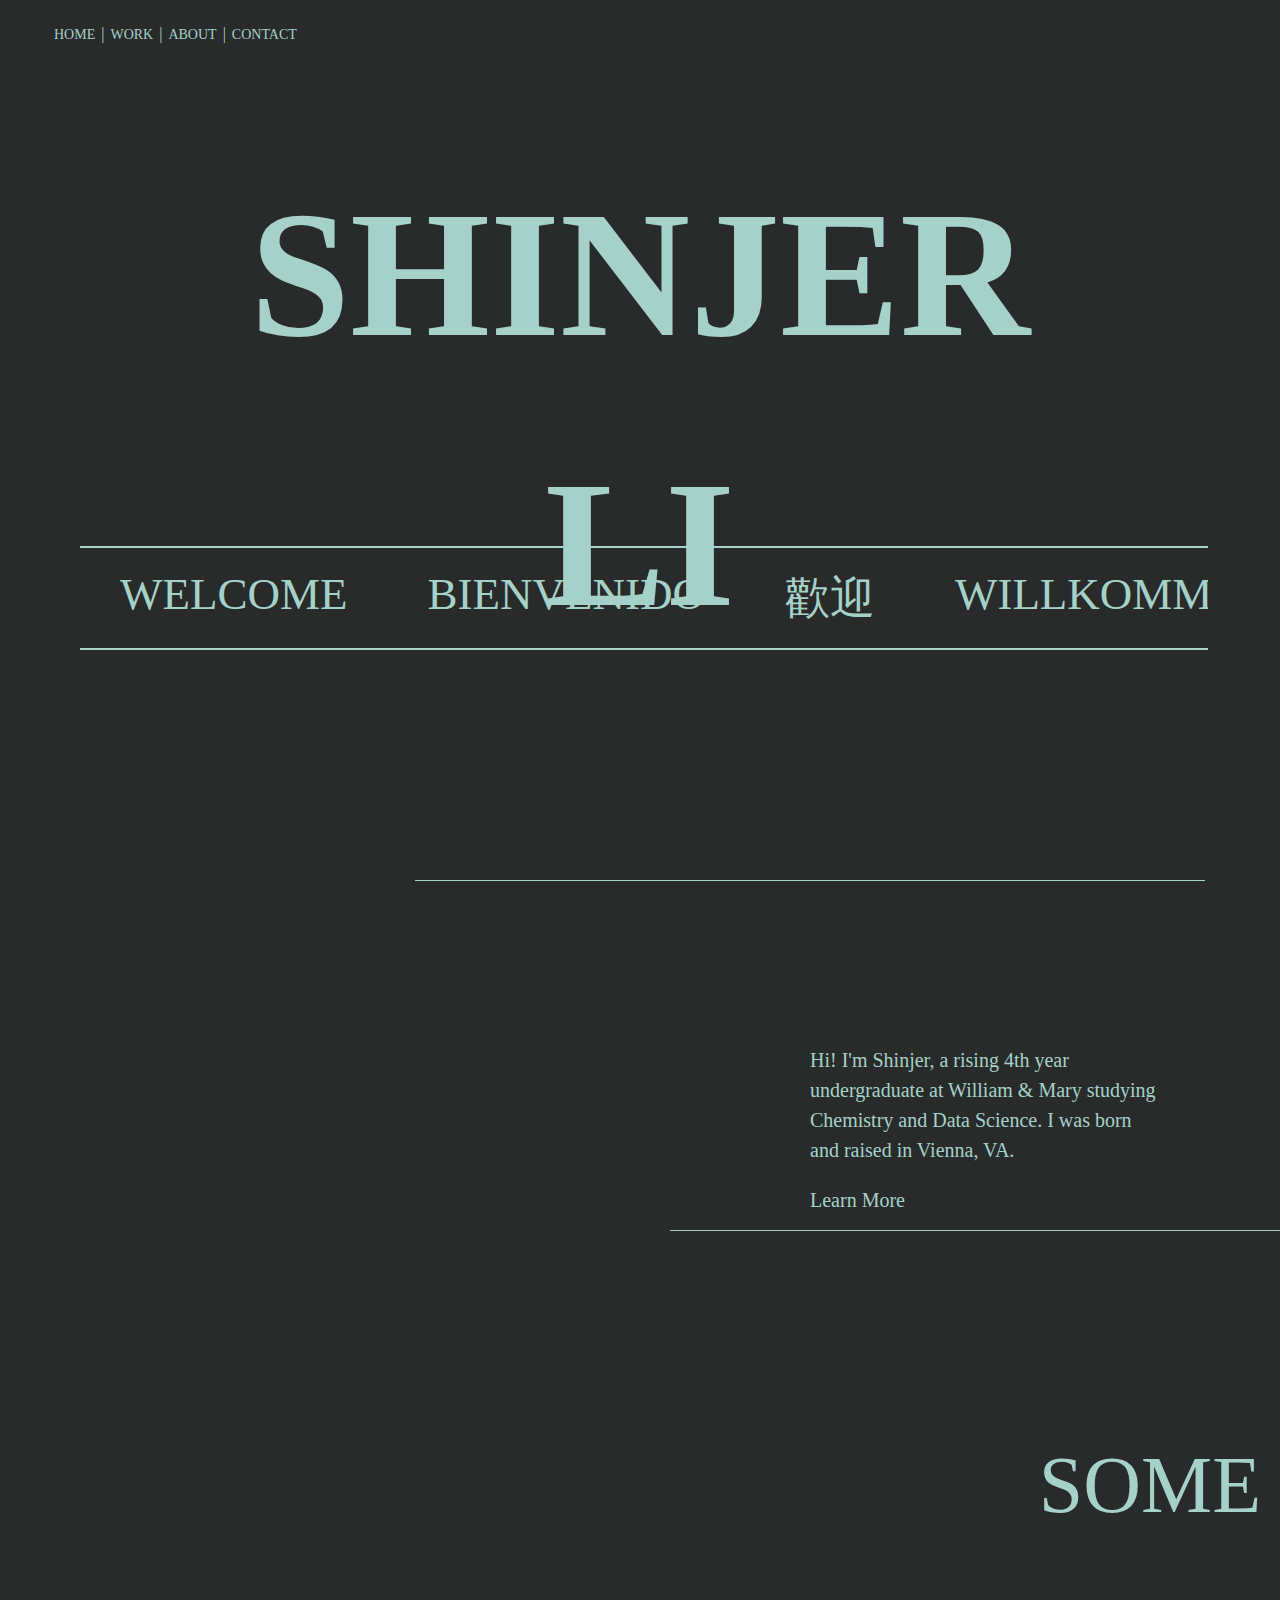
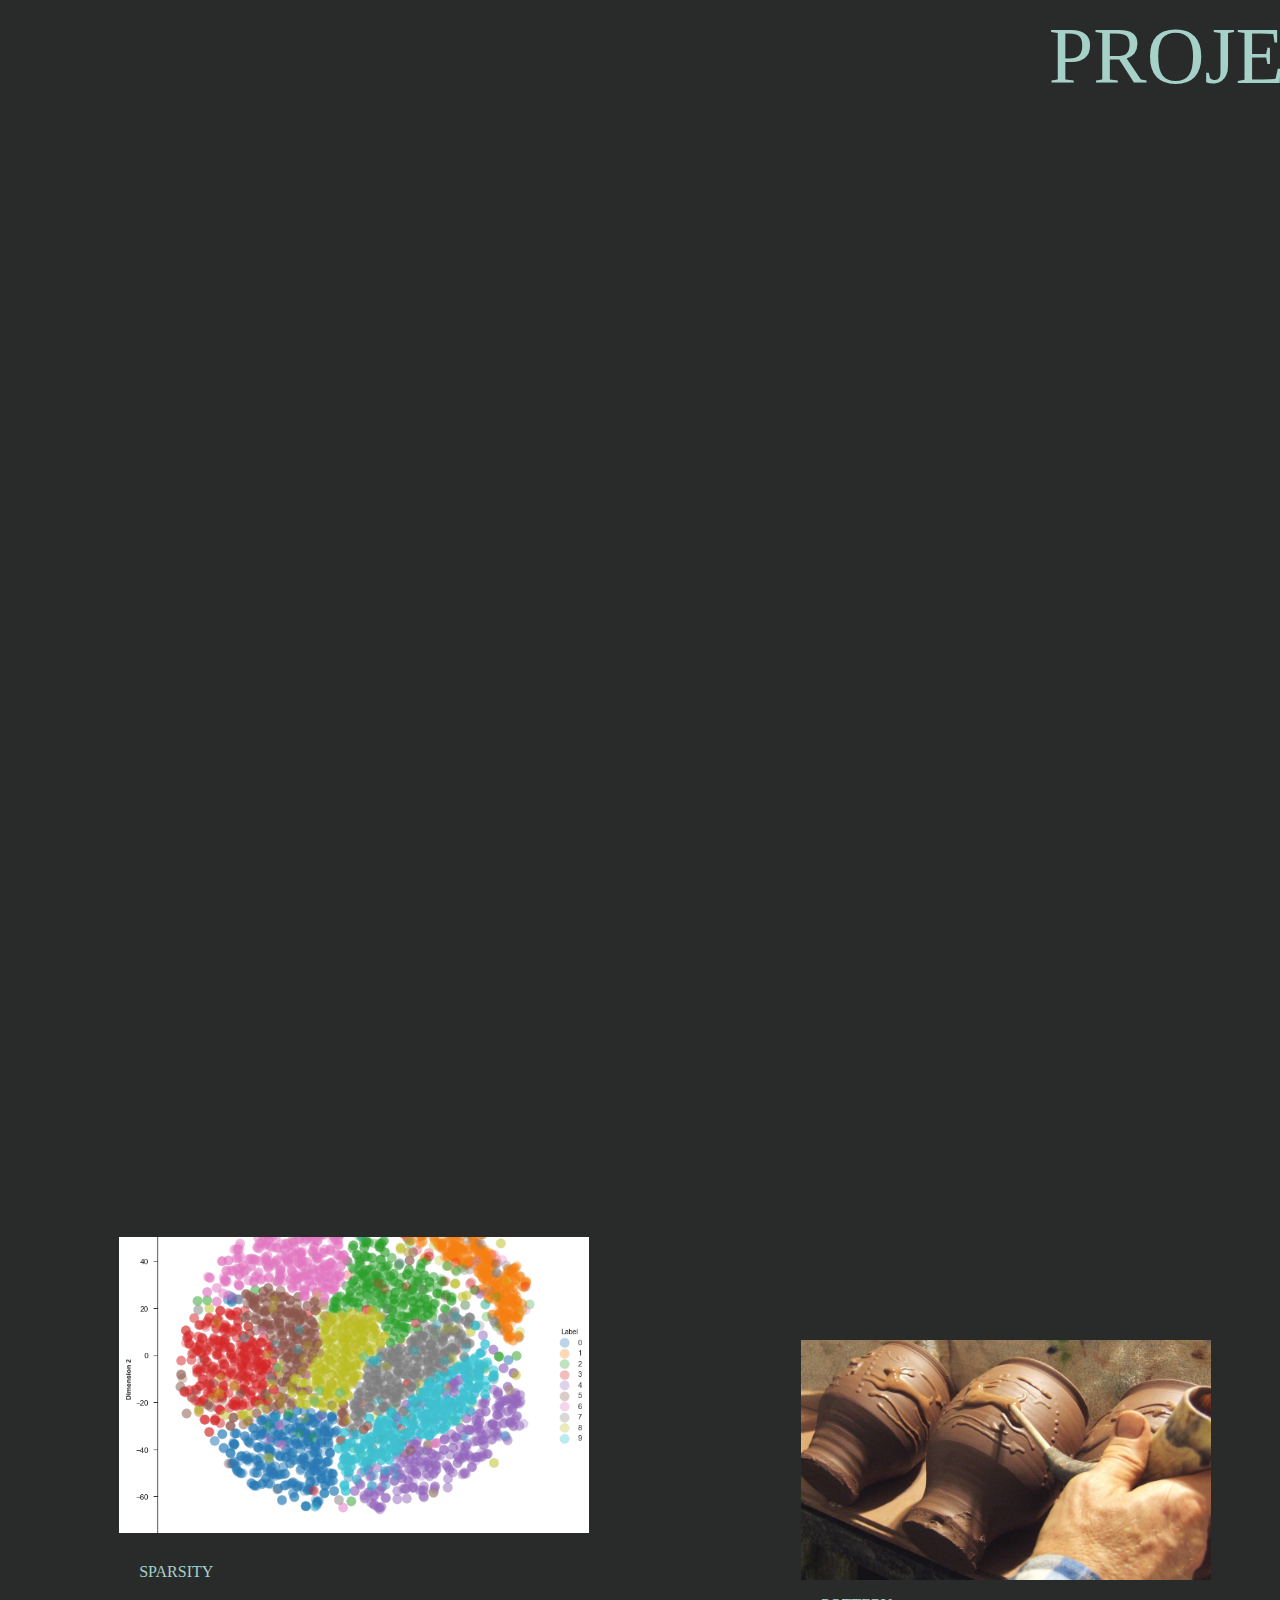
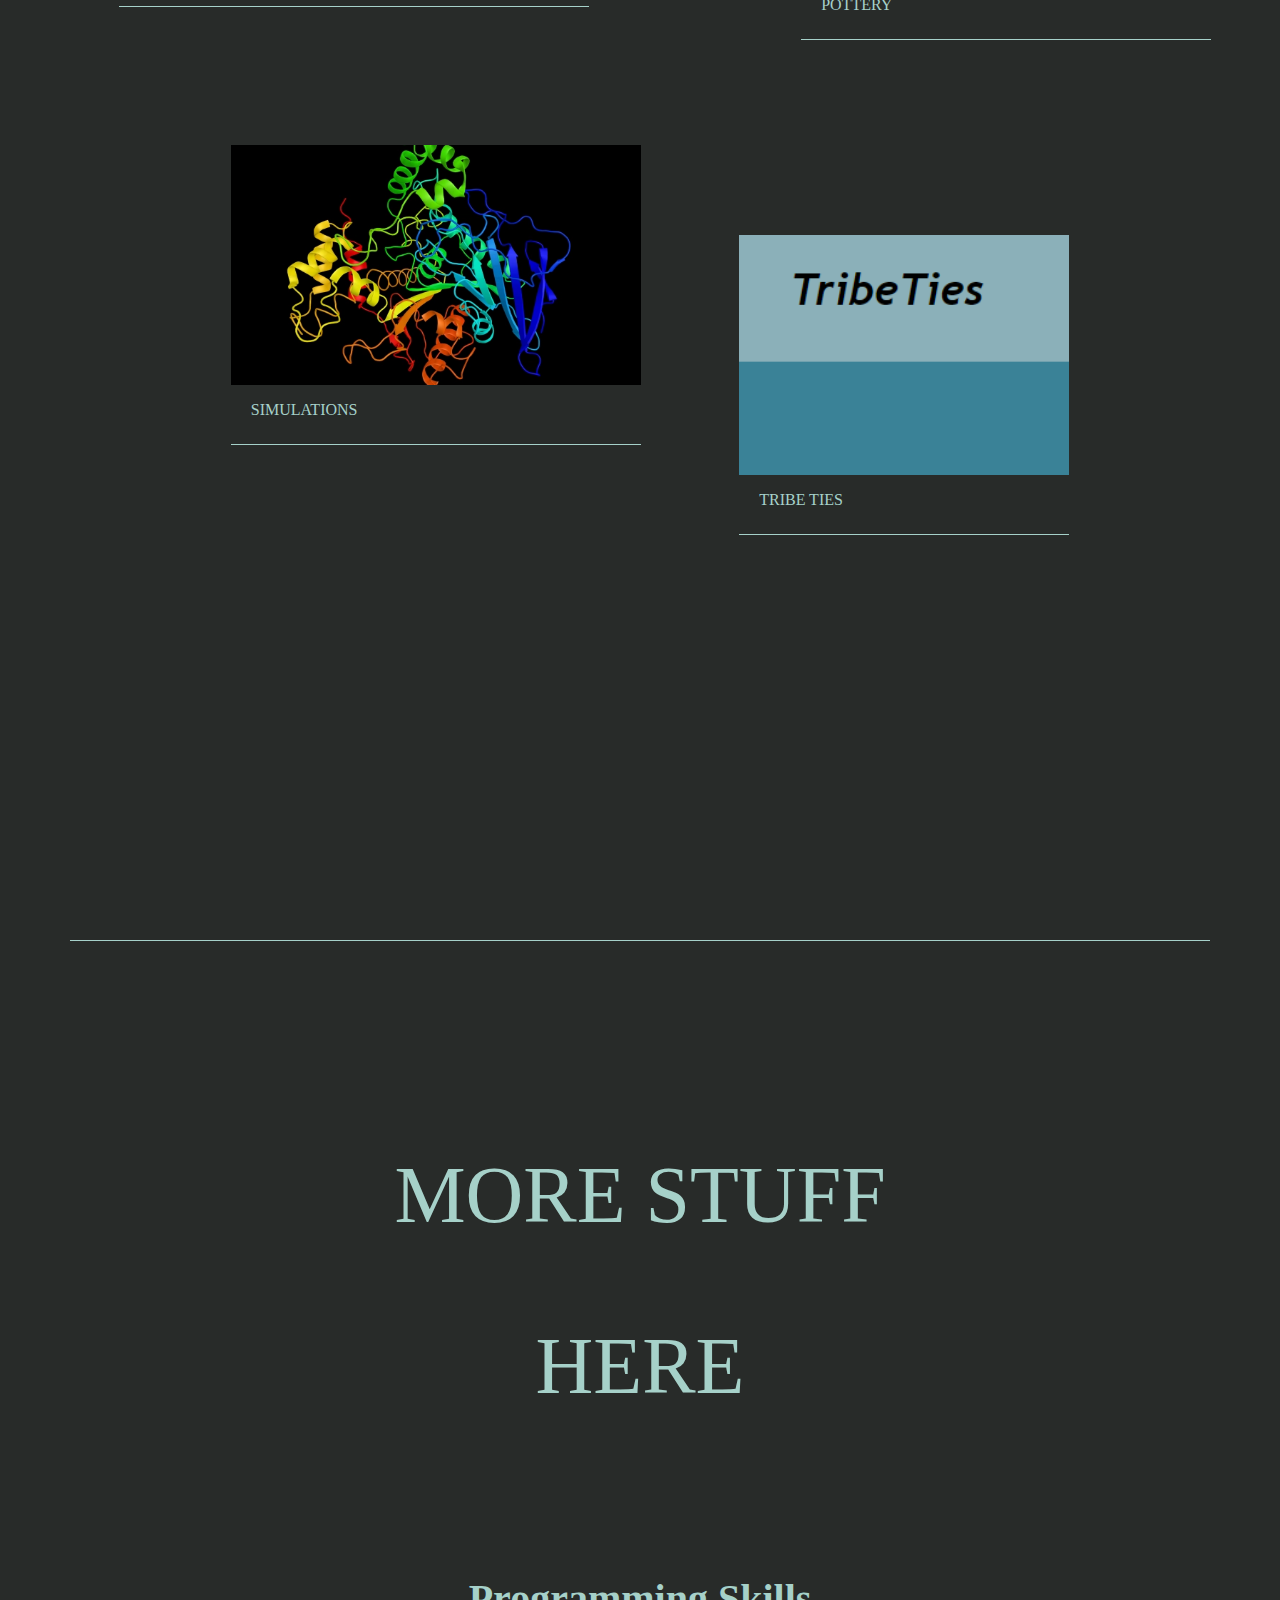
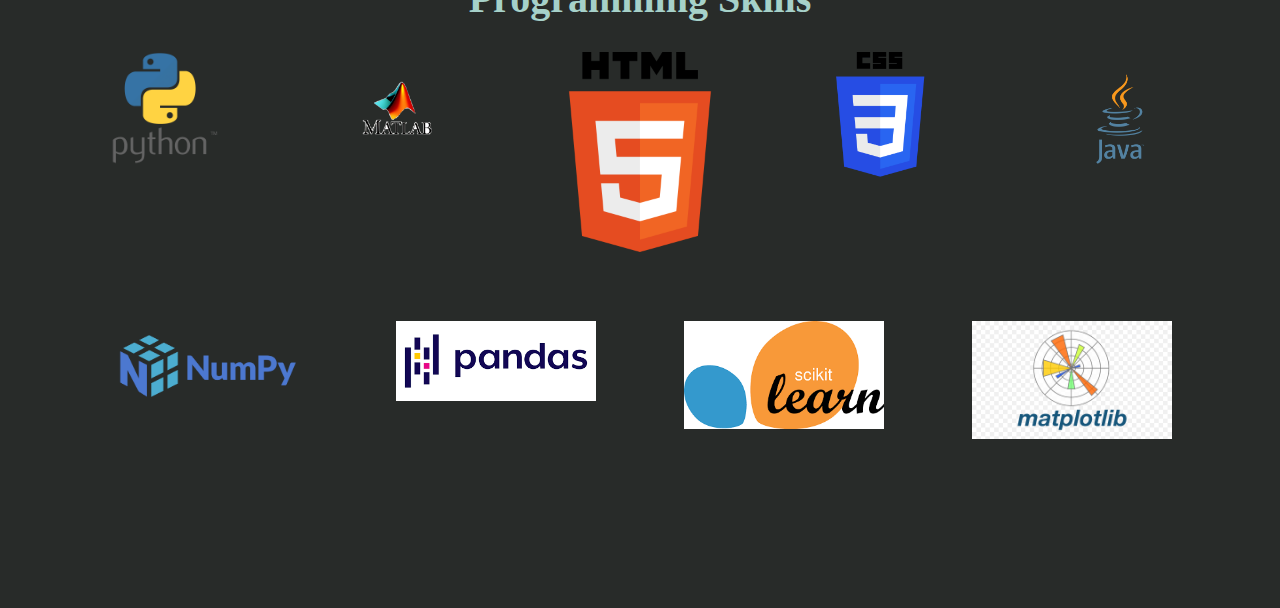
==== commit 8c8ffbe1: "fixed logo sizing" ====
--- a/index.html
+++ b/index.html
@@ -79,59 +79,50 @@
                             <!-- Python -->
                             <div class="skill">
                                 <img src="logos/Python-Symbol.png" alt="Python Logo">
-                                <p>Python</p>
                             </div>
                 
                             <!-- MATLAB -->
                             <div class="skill">
                                 <img src="logos/matlab.png" alt="MATLAB Logo">
-                                <p>MATLAB</p>
                             </div>
                 
                             <!-- HTML -->
                             <div class="skill">
                                 <img src="logos/html.png" alt="HTML Logo">
-                                <p>HTML</p>
                             </div>
                 
                             <!-- CSS -->
                             <div class="skill">
                                 <img src="logos/css.png" alt="CSS Logo">
-                                <p>CSS</p>
                             </div>
                 
                             <!-- Java -->
                             <div class="skill">
                                 <img src="logos/java.png" alt="Java Logo">
-                                <p>Java</p>
                             </div>
                 
-                            <!-- Python Modules (NumPy) -->
+                            <!-- NumPy -->
                             <div class="skill">
                                 <img src="logos/numpy.png" alt="NumPy Logo">
-                                <p>NumPy</p>
                             </div>
                 
-                            <!-- Python Modules (Pandas) -->
+                            <!-- Pandas -->
                             <div class="skill">
                                 <img src="logos/pandas.png" alt="Pandas Logo">
-                                <p>Pandas</p>
                             </div>
                 
-                            <!-- Python Modules (SciPy) -->
+                            <!-- SciKit -->
                             <div class="skill">
-                                <img src="logos/scikit.png" alt="SciPy Logo">
-                                <p>SciKit</p>
+                                <img src="logos/scikit.png" alt="SciKit Logo">
                             </div>
                 
-                            <!-- Python Modules (Matplotlib) -->
+                            <!-- Matplotlib -->
                             <div class="skill">
                                 <img src="logos/matplotlib.png" alt="Matplotlib Logo">
-                                <p>Matplotlib</p>
                             </div>
                         </div>
                     </div>
-                </section>
+                </section>                
                 
                 <div class="spacer3"></div>
                 <!-- <div class="line1"></div> -->
--- a/styles.css
+++ b/styles.css
@@ -590,7 +590,7 @@
 }
 
 #programming-skills .container {
-    width: 80%;
+    width: 100%;
     margin: 0 auto;
     text-align: center;
 }
@@ -609,23 +609,19 @@
 }
 
 .skill {
-    flex: 1 1 calc(12% - 20px); /* Each skill item will take about 12% of the container */
-    max-width: 150px; /* Ensure a maximum width */
+    flex: 1 1 calc(20% - 20px); /* Each skill item will take about 12% of the container */
+    max-width: 200px; /* Ensure a maximum width */
     text-align: center;
     margin-bottom: 20px;
 }
 
 .skill img {
-    width: 80px;
-    height: 80px;
+    max-width: 100%; /* Ensures the image maintains its aspect ratio */
+    height: auto; /* Maintain the original height-to-width ratio */
     margin-bottom: 10px;
     transition: transform 0.3s;
 }
 
-.skill p {
-    font-size: 1.2rem;
-    color: var(--scrollbar-thumb);
-}
 
 .skill img:hover {
     transform: scale(1.1);
